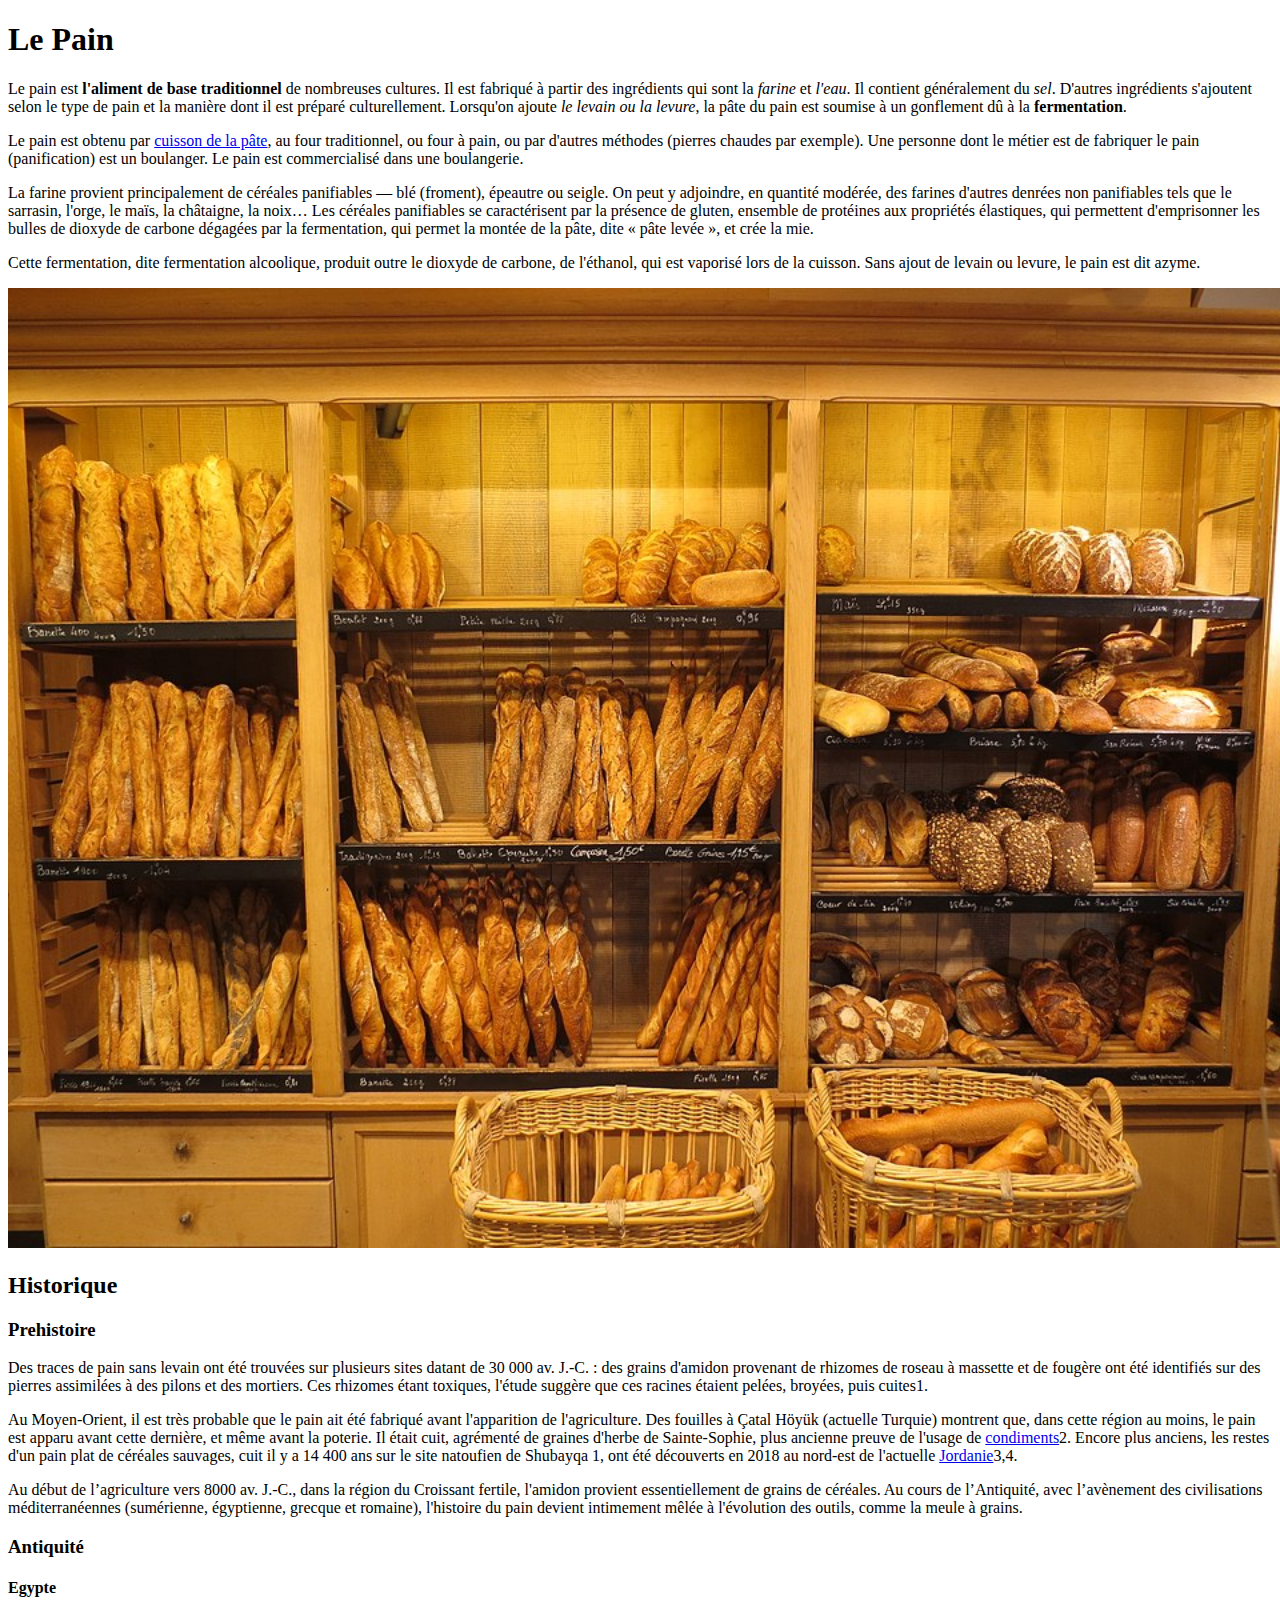
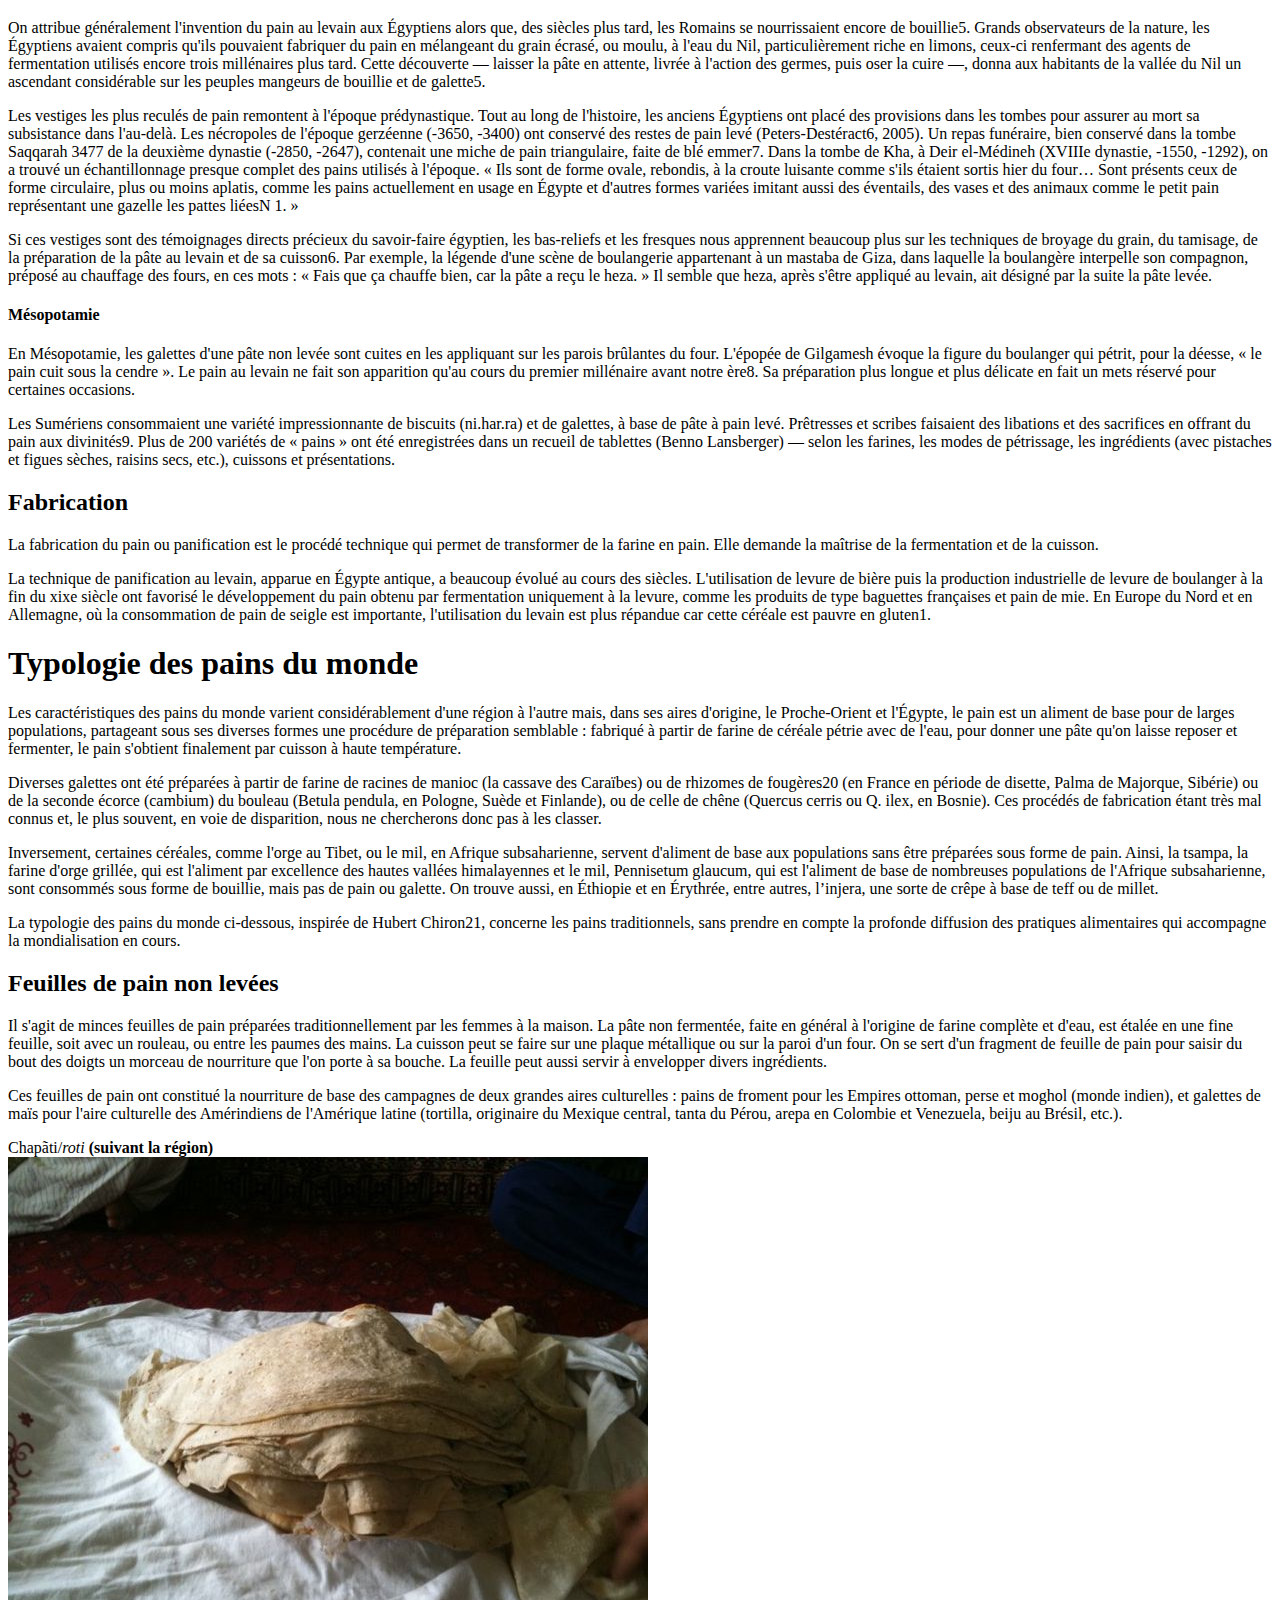
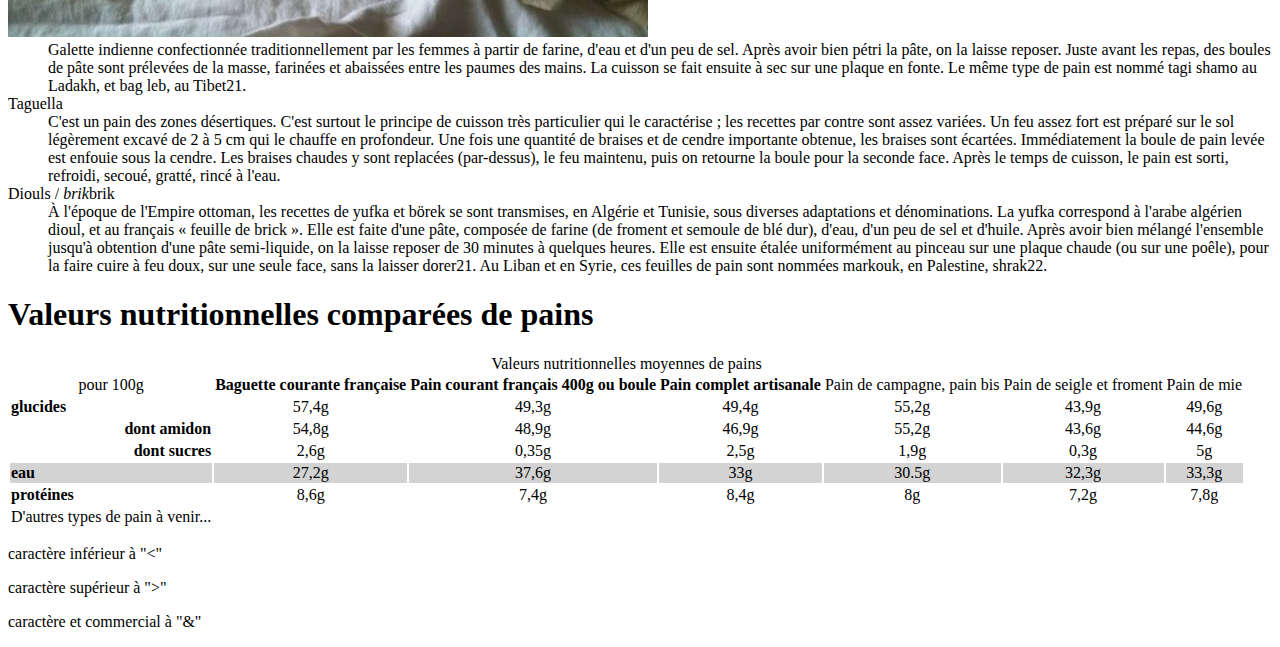
==== index.html @ 76cc3707 "Add table" ====
<!DOCTYPE html>
<html>

<head>
  <!-- meta charset is defined before title in case the title needs special characters -->
  <meta charset="utf-8">
  <title>Pain</title>
  <!-- meta to set variable width as the device-width when displayed by non-desktop device -->
  <meta name="viewport" content="width=device-width, initial-scale=1">
  <!-- link to declare the canonical link, the source page if the current page a secondary page generated for different query parameters -->
  <link rel="canonical" href="https://xuffasch.github.io">
</head>

<body>
  <h1>Le Pain</h1>
  <p>
    <!-- Use strong instead of b(old) and em(phasis) instead i(talic) to give sementics to text -->
    <!-- use of class in tags extends the meaning of the highlighted element-->
    Le pain est <b>l'aliment de base traditionnel</b> de nombreuses cultures. Il est fabriqué à partir des ingrédients
    qui sont la <em class="ingredient">farine</em> et <em class="ingredient">l'eau</em>. Il contient généralement du <em
      class="ingredient">sel</em>. D'autres ingrédients s'ajoutent selon le type de pain et la manière dont il est
    préparé culturellement. Lorsqu'on ajoute <em class="ingredient">le levain ou la levure</em>, la pâte du pain est
    soumise à un gonflement dû à la <strong class="technique">fermentation</strong>.
  </p>
  <p>
    <!-- Link inside of the page by a fragment identifier 
    There should be a tag in this page having a attribute id equal to the fragment identifier "fabrication" in the current case.
    -->
    Le pain est obtenu par <a href="index.html#fabrication">cuisson de la pâte</a>, au four traditionnel, ou four à
    pain, ou par d'autres méthodes (pierres chaudes par exemple). Une personne dont le métier est de fabriquer le pain
    (panification) est un boulanger. Le pain est commercialisé dans une boulangerie.
  </p>
  <p>
    La farine provient principalement de céréales panifiables — blé (froment), épeautre ou seigle. On peut y adjoindre,
    en quantité modérée, des farines d'autres denrées non panifiables tels que le sarrasin, l'orge, le maïs, la
    châtaigne, la noix… Les céréales panifiables se caractérisent par la présence de gluten, ensemble de protéines aux
    propriétés élastiques, qui permettent d'emprisonner les bulles de dioxyde de carbone dégagées par la fermentation,
    qui permet la montée de la pâte, dite « pâte levée », et crée la mie.
  </p>
  <p>
    Cette fermentation, dite fermentation alcoolique, produit outre le dioxyde de carbone, de l'éthanol, qui est
    vaporisé lors de la cuisson. Sans ajout de levain ou levure, le pain est dit azyme.
  </p>

  <!-- 
    img tag declaring a set of images with different definition 
    but the browser mostly download the highest definition available
  -->
  <!-- 
    size attribute change the display size according to media size
  -->
  <img src="images/pain-sm.jpg" 
        srcset="images/pain-md.jpg 960w,
                images/pain-sm.jpg 640w"        
        size="(min-size:700px) 800px, 50%"
        alt="pain">

  <h2>Historique</h2>
  <h3>Prehistoire</h3>
  <p>
    Des traces de pain sans levain ont été trouvées sur plusieurs sites datant de 30 000 av. J.-C. : des grains d'amidon
    provenant de rhizomes de roseau à massette et de fougère ont été identifiés sur des pierres assimilées à des pilons
    et des mortiers. Ces rhizomes étant toxiques, l'étude suggère que ces racines étaient pelées, broyées, puis cuites1.</p>
  <!-- For external links 
    the transfer protocol can be omitted using just "//". In this case, the transfer will be done by the default protocol of the remote server
  -->
  <p>
    Au Moyen-Orient, il est très probable que le pain ait été fabriqué avant l'apparition de l'agriculture. Des fouilles
    à Çatal Höyük (actuelle Turquie) montrent que, dans cette région au moins, le pain est apparu avant cette dernière,
    et même avant la poterie. Il était cuit, agrémenté de graines d'herbe de Sainte-Sophie, plus ancienne preuve de
    l'usage de <a href="https://fr.wikipedia.org/wiki/Condiment">condiments</a>2. Encore plus anciens, les restes d'un pain plat de céréales sauvages, cuit il y a 14 400 ans
    sur le site natoufien de Shubayqa 1, ont été découverts en 2018 au nord-est de l'actuelle <a href="//fr.wikipedia.org/wiki/Jordanie">Jordanie</a>3,4.</p>
  <p>
    Au début de l’agriculture vers 8000 av. J.-C., dans la région du Croissant fertile, l'amidon provient
    essentiellement de grains de céréales. Au cours de l’Antiquité, avec l’avènement des civilisations méditerranéennes
    (sumérienne, égyptienne, grecque et romaine), l'histoire du pain devient intimement mêlée à l'évolution des outils,
    comme la meule à grains.</p>

  <h3>Antiquité</h3>
    <h4>Egypte</h4>
      <p>
        On attribue généralement l'invention du pain au levain aux Égyptiens alors que, des siècles plus tard, les Romains
        se nourrissaient encore de bouillie5. Grands observateurs de la nature, les Égyptiens avaient compris qu'ils
        pouvaient fabriquer du pain en mélangeant du grain écrasé, ou moulu, à l'eau du Nil, particulièrement riche en
        limons, ceux-ci renfermant des agents de fermentation utilisés encore trois millénaires plus tard. Cette découverte
        — laisser la pâte en attente, livrée à l'action des germes, puis oser la cuire —, donna aux habitants de la vallée
        du Nil un ascendant considérable sur les peuples mangeurs de bouillie et de galette5.</p>

      <p>
        Les vestiges les plus reculés de pain remontent à l'époque prédynastique. Tout au long de l'histoire, les anciens
        Égyptiens ont placé des provisions dans les tombes pour assurer au mort sa subsistance dans l'au-delà. Les
        nécropoles de l'époque gerzéenne (-3650, -3400) ont conservé des restes de pain levé (Peters-Destéract6, 2005). Un
        repas funéraire, bien conservé dans la tombe Saqqarah 3477 de la deuxième dynastie (-2850, -2647), contenait une
        miche de pain triangulaire, faite de blé emmer7. Dans la tombe de Kha, à Deir el-Médineh (XVIIIe dynastie, -1550,
        -1292), on a trouvé un échantillonnage presque complet des pains utilisés à l'époque. « Ils sont de forme ovale,
        rebondis, à la croute luisante comme s'ils étaient sortis hier du four… Sont présents ceux de forme circulaire, plus
        ou moins aplatis, comme les pains actuellement en usage en Égypte et d'autres formes variées imitant aussi des
        éventails, des vases et des animaux comme le petit pain représentant une gazelle les pattes liéesN 1. »</p>

      <p>
        Si ces vestiges sont des témoignages directs précieux du savoir-faire égyptien, les bas-reliefs et les fresques
        nous apprennent beaucoup plus sur les techniques de broyage du grain, du tamisage, de la préparation de la pâte au
        levain et de sa cuisson6. Par exemple, la légende d'une scène de boulangerie appartenant à un mastaba de Giza, dans
        laquelle la boulangère interpelle son compagnon, préposé au chauffage des fours, en ces mots : « Fais que ça chauffe
        bien, car la pâte a reçu le heza. » Il semble que heza, après s'être appliqué au levain, ait désigné par la suite la
        pâte levée.</p>

    <h4>Mésopotamie</h4>
      <p>    
        En Mésopotamie, les galettes d'une pâte non levée sont cuites en les appliquant sur les parois brûlantes du four. L'épopée de Gilgamesh évoque la figure du boulanger qui pétrit, pour la déesse, « le pain cuit sous la cendre ». Le pain au levain ne fait son apparition qu'au cours du premier millénaire avant notre ère8. Sa préparation plus longue et plus délicate en fait un mets réservé pour certaines occasions.</p>
      <p>
        Les Sumériens consommaient une variété impressionnante de biscuits (ni.har.ra) et de galettes, à base de pâte à pain levé. Prêtresses et scribes faisaient des libations et des sacrifices en offrant du pain aux divinités9. Plus de 200 variétés de « pains » ont été enregistrées dans un recueil de tablettes (Benno Lansberger) — selon les farines, les modes de pétrissage, les ingrédients (avec pistaches et figues sèches, raisins secs, etc.), cuissons et présentations.</p>

  <h2 id="fabrication">Fabrication</h2>
  <p>
    La fabrication du pain ou panification est le procédé technique qui permet de transformer de la farine en pain. Elle
    demande la maîtrise de la fermentation et de la cuisson.
  </p>
  <p>
    La technique de panification au levain, apparue en Égypte antique, a beaucoup évolué au cours des siècles.
    L'utilisation de levure de bière puis la production industrielle de levure de boulanger à la fin du xixe siècle ont
    favorisé le développement du pain obtenu par fermentation uniquement à la levure, comme les produits de type
    baguettes françaises et pain de mie. En Europe du Nord et en Allemagne, où la consommation de pain de seigle est
    importante, l'utilisation du levain est plus répandue car cette céréale est pauvre en gluten1.
  </p>

  <h1>Typologie des pains du monde</h1>
    <p>
      Les caractéristiques des pains du monde varient considérablement d'une région à l'autre mais, dans ses aires d'origine, le Proche-Orient et l'Égypte, le pain est un aliment de base pour de larges populations, partageant sous ses diverses formes une procédure de préparation semblable : fabriqué à partir de farine de céréale pétrie avec de l'eau, pour donner une pâte qu'on laisse reposer et fermenter, le pain s'obtient finalement par cuisson à haute température.</p>

    <p>
      Diverses galettes ont été préparées à partir de farine de racines de manioc (la cassave des Caraïbes) ou de rhizomes de fougères20 (en France en période de disette, Palma de Majorque, Sibérie) ou de la seconde écorce (cambium) du bouleau (Betula pendula, en Pologne, Suède et Finlande), ou de celle de chêne (Quercus cerris ou Q. ilex, en Bosnie). Ces procédés de fabrication étant très mal connus et, le plus souvent, en voie de disparition, nous ne chercherons donc pas à les classer.</p>

    <p>
      Inversement, certaines céréales, comme l'orge au Tibet, ou le mil, en Afrique subsaharienne, servent d'aliment de base aux populations sans être préparées sous forme de pain. Ainsi, la tsampa, la farine d'orge grillée, qui est l'aliment par excellence des hautes vallées himalayennes et le mil, Pennisetum glaucum, qui est l'aliment de base de nombreuses populations de l'Afrique subsaharienne, sont consommés sous forme de bouillie, mais pas de pain ou galette. On trouve aussi, en Éthiopie et en Érythrée, entre autres, l’injera, une sorte de crêpe à base de teff ou de millet.</p>

    <p>
      La typologie des pains du monde ci-dessous, inspirée de Hubert Chiron21, concerne les pains traditionnels, sans prendre en compte la profonde diffusion des pratiques alimentaires qui accompagne la mondialisation en cours.</p>

      <h2>Feuilles de pain non levées</h2>
      <p>
        Il s'agit de minces feuilles de pain préparées traditionnellement par les femmes à la maison. La pâte non fermentée, faite en général à l'origine de farine complète et d'eau, est étalée en une fine feuille, soit avec un rouleau, ou entre les paumes des mains. La cuisson peut se faire sur une plaque métallique ou sur la paroi d'un four. On se sert d'un fragment de feuille de pain pour saisir du bout des doigts un morceau de nourriture que l'on porte à sa bouche. La feuille peut aussi servir à envelopper divers ingrédients.</p>

      <p>
        Ces feuilles de pain ont constitué la nourriture de base des campagnes de deux grandes aires culturelles : pains de froment pour les Empires ottoman, perse et moghol (monde indien), et galettes de maïs pour l'aire culturelle des Amérindiens de l'Amérique latine (tortilla, originaire du Mexique central, tanta du Pérou, arepa en Colombie et Venezuela, beiju au Brésil, etc.).</p>
      
      <!-- Use of a description list <dl> -->
      <dl>
        <dt>Chapãti/<i>roti</i> <b>(suivant la région)</b></dt>
          <img src="images/roti-640.jpg" 
                alt="pain Chapati ou roti">
          <dd>
            Galette indienne confectionnée traditionnellement par les femmes à partir de farine, d'eau et d'un peu de sel. Après avoir bien pétri la pâte, on la laisse reposer. Juste avant les repas, des boules de pâte sont prélevées de la masse, farinées et abaissées entre les paumes des mains. La cuisson se fait ensuite à sec sur une plaque en fonte. Le même type de pain est nommé tagi shamo au Ladakh, et bag leb, au Tibet21.</dd>
        <dt>Taguella</dt>
          <dd>
            C'est un pain des zones désertiques. C'est surtout le principe de cuisson très particulier qui le caractérise ; les recettes par contre sont assez variées. Un feu assez fort est préparé sur le sol légèrement excavé de 2 à 5 cm qui le chauffe en profondeur. Une fois une quantité de braises et de cendre importante obtenue, les braises sont écartées. Immédiatement la boule de pain levée est enfouie sous la cendre. Les braises chaudes y sont replacées (par-dessus), le feu maintenu, puis on retourne la boule pour la seconde face. Après le temps de cuisson, le pain est sorti, refroidi, secoué, gratté, rincé à l'eau.</dd>
        <dt>Diouls / <i>brik</i>brik</dt>
            <dd>
              À l'époque de l'Empire ottoman, les recettes de yufka et börek se sont transmises, en Algérie et Tunisie, sous diverses adaptations et dénominations. La yufka correspond à l'arabe algérien dioul, et au français « feuille de brick ». Elle est faite d'une pâte, composée de farine (de froment et semoule de blé dur), d'eau, d'un peu de sel et d'huile. Après avoir bien mélangé l'ensemble jusqu'à obtention d'une pâte semi-liquide, on la laisse reposer de 30 minutes à quelques heures. Elle est ensuite étalée uniformément au pinceau sur une plaque chaude (ou sur une poêle), pour la faire cuire à feu doux, sur une seule face, sans la laisser dorer21. Au Liban et en Syrie, ces feuilles de pain sont nommées markouk, en Palestine, shrak22.</dd>
      </dl>
  <!-- Add a table -->
  <h1>Valeurs nutritionnelles comparées de pains</h1>
  <table style="text-align: center">
    <!-- Caption text will appear above the table -->
    <caption>Valeurs nutritionnelles moyennes de pains</caption>
    <thead>
      <tr>
        <td style="text-align: center">pour 100g</td>
        <!-- 
          th scope=column emphasizes the column label role of the element -->
        <th scope="column">Baguette courante française</th>
        <th scope="column">Pain courant français 400g ou boule</th>
        <th scope="column">Pain complet artisanale</th>
        <td>Pain de campagne, pain bis</td>
        <td>Pain de seigle et froment</td>
        <td>Pain de mie</td>
      </tr>
    </thead>
    <!-- table footer needs to be declared right after the table header -->
    <tfoot>
      <tr>
        <td>D'autres types de pain à venir...</td>
      </tr>
    </tfoot>
    <tbody>
      <tr>
        <!-- th scope=row emphasizes the row label role of the element -->
        <th scope="row" style="text-align: left">glucides</th>
        <td>57,4g</td>
        <td>49,3g</td>
        <td>49,4g</td>
        <td>55,2g</td>
        <td>43,9g</td>
        <td>49,6g</td>
      </tr>
      <tr>
        <th scope="row" style="text-align: right">dont amidon</th>
        <td>54,8g</td>
        <td>48,9g</td>
        <td>46,9g</td>
        <td>55,2g</td>
        <td>43,6g</td>
        <td>44,6g</td>
      </tr>
      <tr>
        <th scope="row" style="text-align: right">dont sucres</th>
        <td>2,6g</td>
        <td>0,35g</td>
        <td>2,5g</td>
        <td>1,9g</td>
        <td>0,3g</td>
        <td>5g</td>
      </tr>
      <tr style="background-color: lightgray;">
        <th scope="row" style="text-align: left">eau</th>
        <td>27,2g</td>
        <td>37,6g</td>
        <td>33g</td>
        <td>30.5g</td>
        <td>32,3g</td>
        <td>33,3g</td>
      </tr>
      <tr>
        <th scope="row" style="text-align: left">protéines</th>
        <td>8,6g</td>
        <td>7,4g</td>
        <td>8,4g</td>
        <td>8g</td>
        <td>7,2g</td>
        <td>7,8g</td>
      </tr>
    </tbody>
  </table>

  <!-- Special characters that need to be replaced to be used in the content-->
  <p>
    caractère inférieur à "&lt;"
  </p>
  <p>
    caractère supérieur à "&gt;"
  </p>
  <p>
    caractère et commercial à "&amp;"
  </p>
</body>

</html>
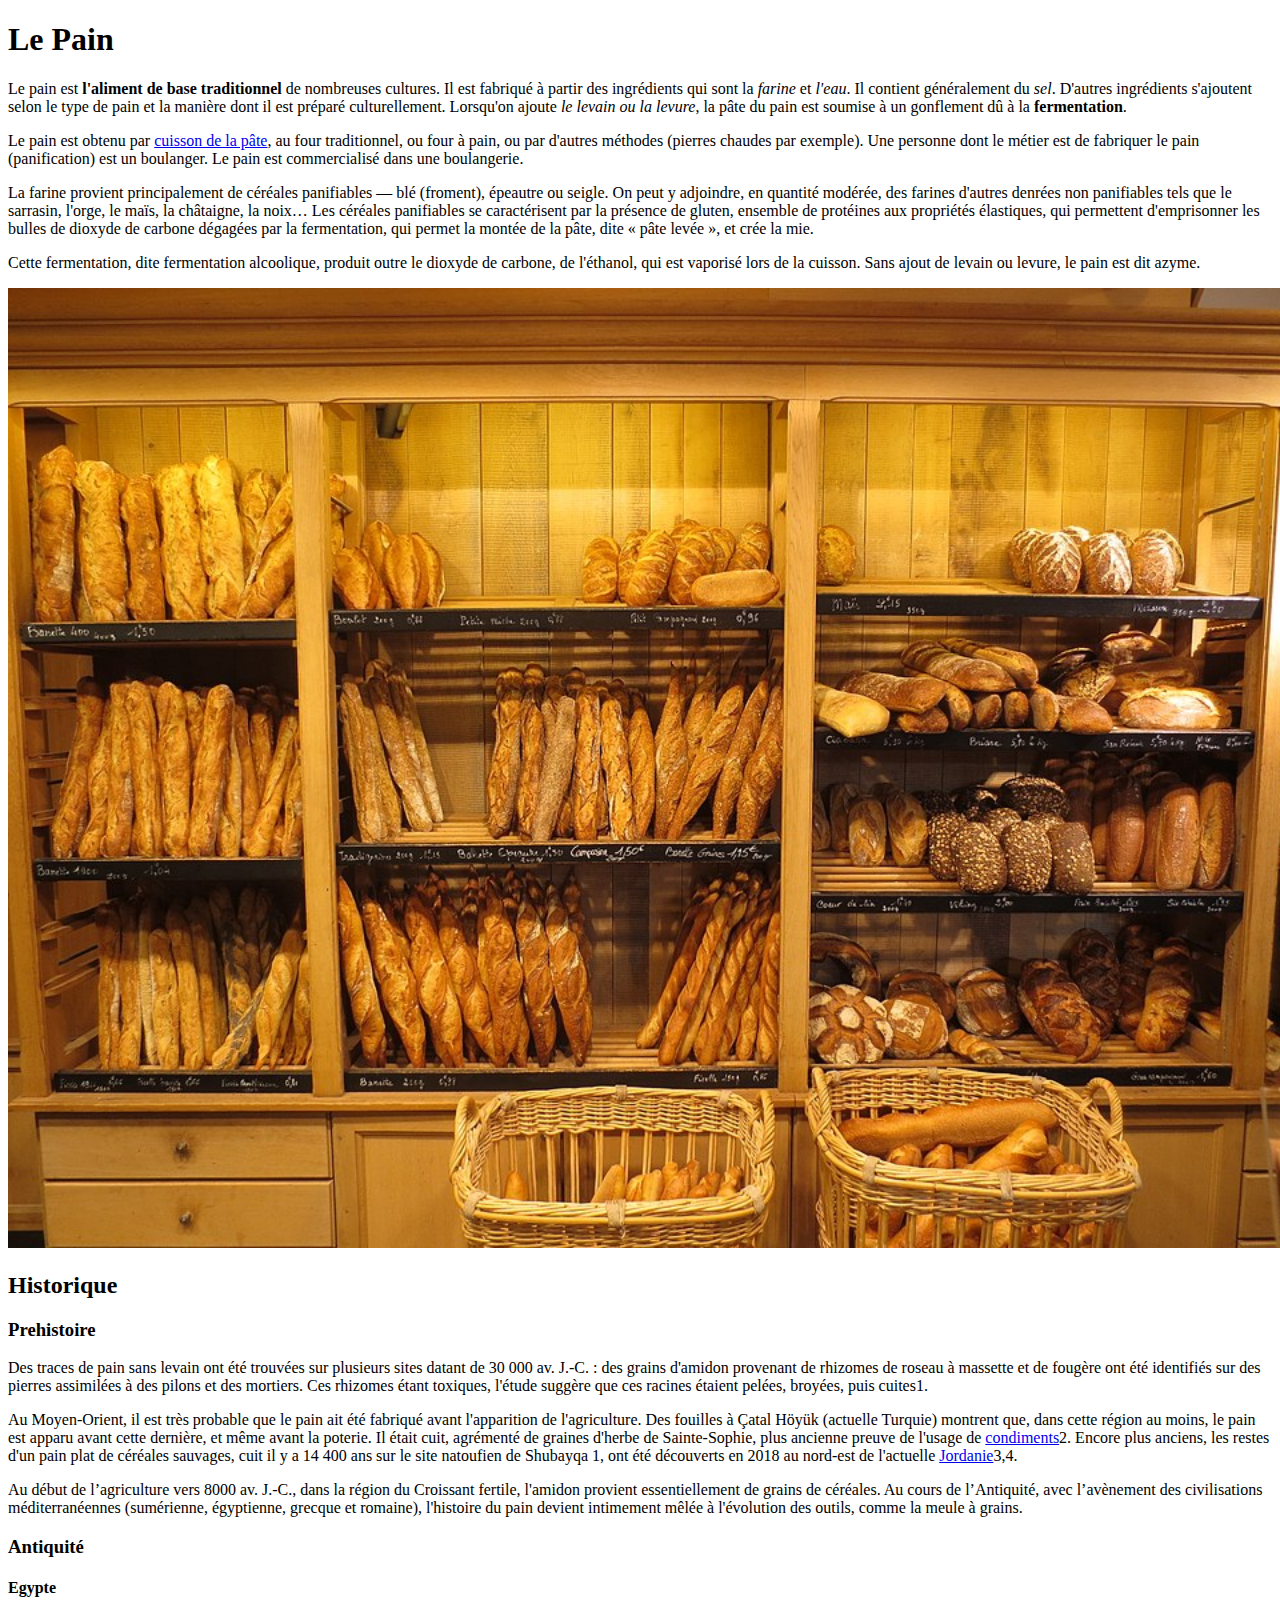
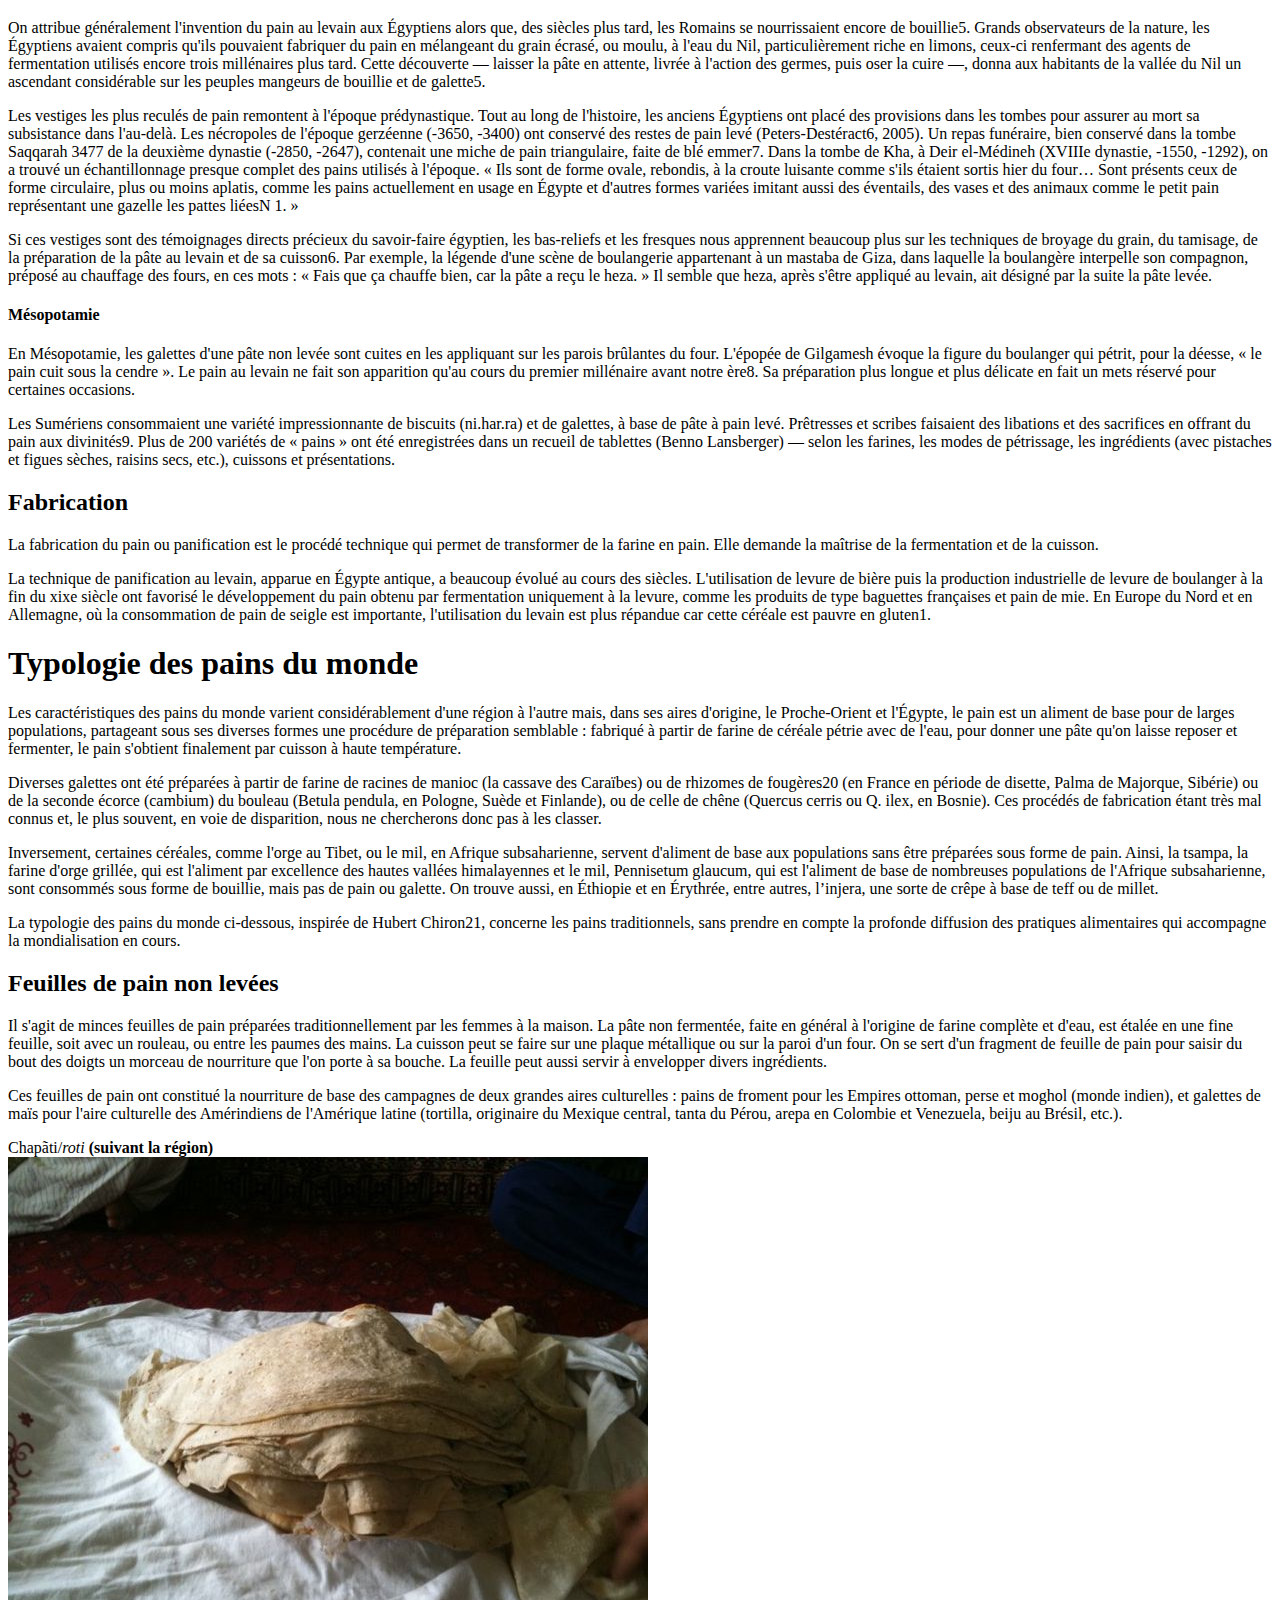
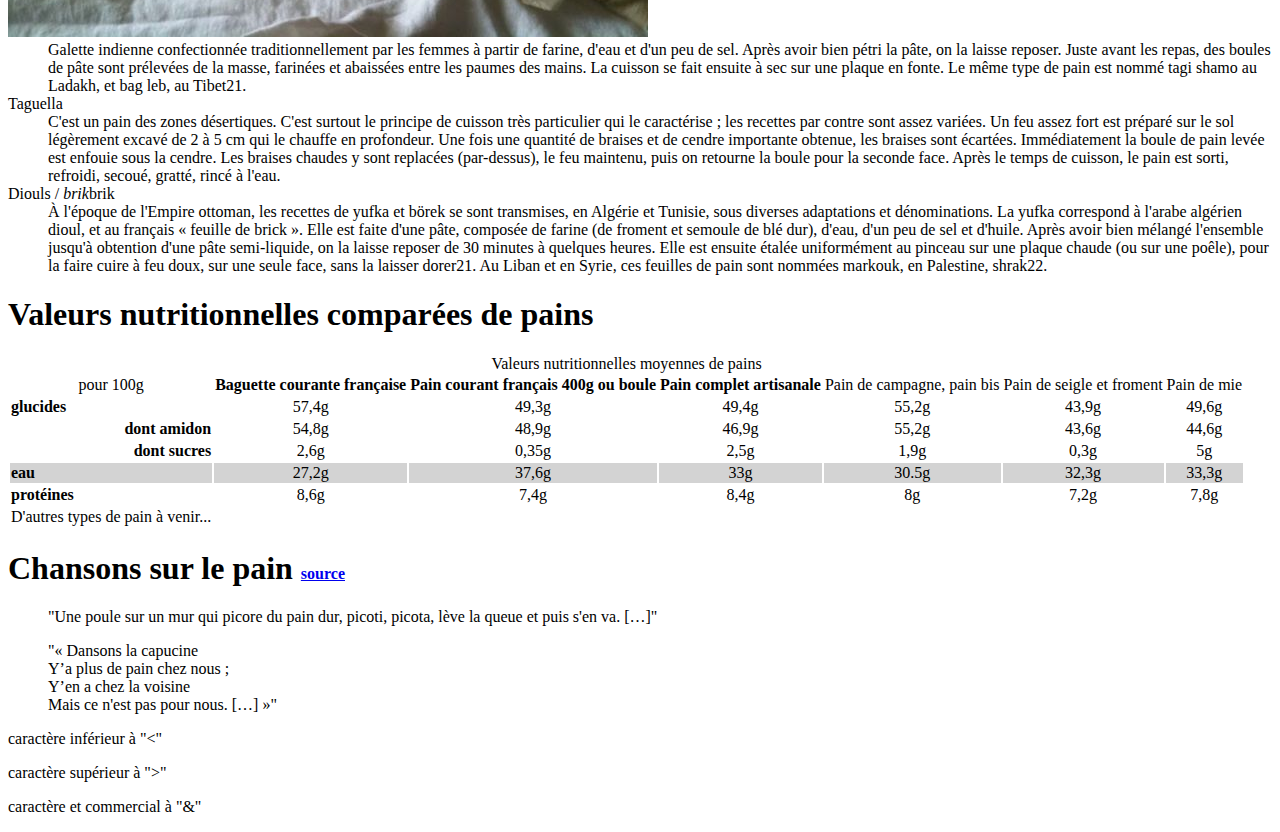
==== commit 7a177246: "Add blockquote and remote link" ====
--- a/index.html
+++ b/index.html
@@ -231,6 +231,26 @@
       </tr>
     </tbody>
   </table>
+<!-- Add a blockquote -->
+<!-- 
+  Add an anchor to a remote page a a specific id 
+  it works on Chrome but not on Safari
+-->
+<h1>Chansons sur le pain <span style="font-size: 0.5em"><a href="https://fr.wikipedia.org/wiki/Pain#Chansons_sur_le_pain" target="_blank">source</a></h1>
+
+  <blockquote cite="https://fr.wikipedia.org/wiki/Pain#Antiquité">
+    <p>
+      "Une poule sur un mur qui picore du pain dur, picoti, picota, lève la queue et puis s'en va. […]" </span></p>
+    <p>
+      "« Dansons la capucine
+      <br>
+      Y’a plus de pain chez nous ;
+      <br>
+      Y’en a chez la voisine
+      <br>
+      Mais ce n'est pas pour nous. […] »"
+    </p>
+  </blockquote>
 
   <!-- Special characters that need to be replaced to be used in the content-->
   <p>
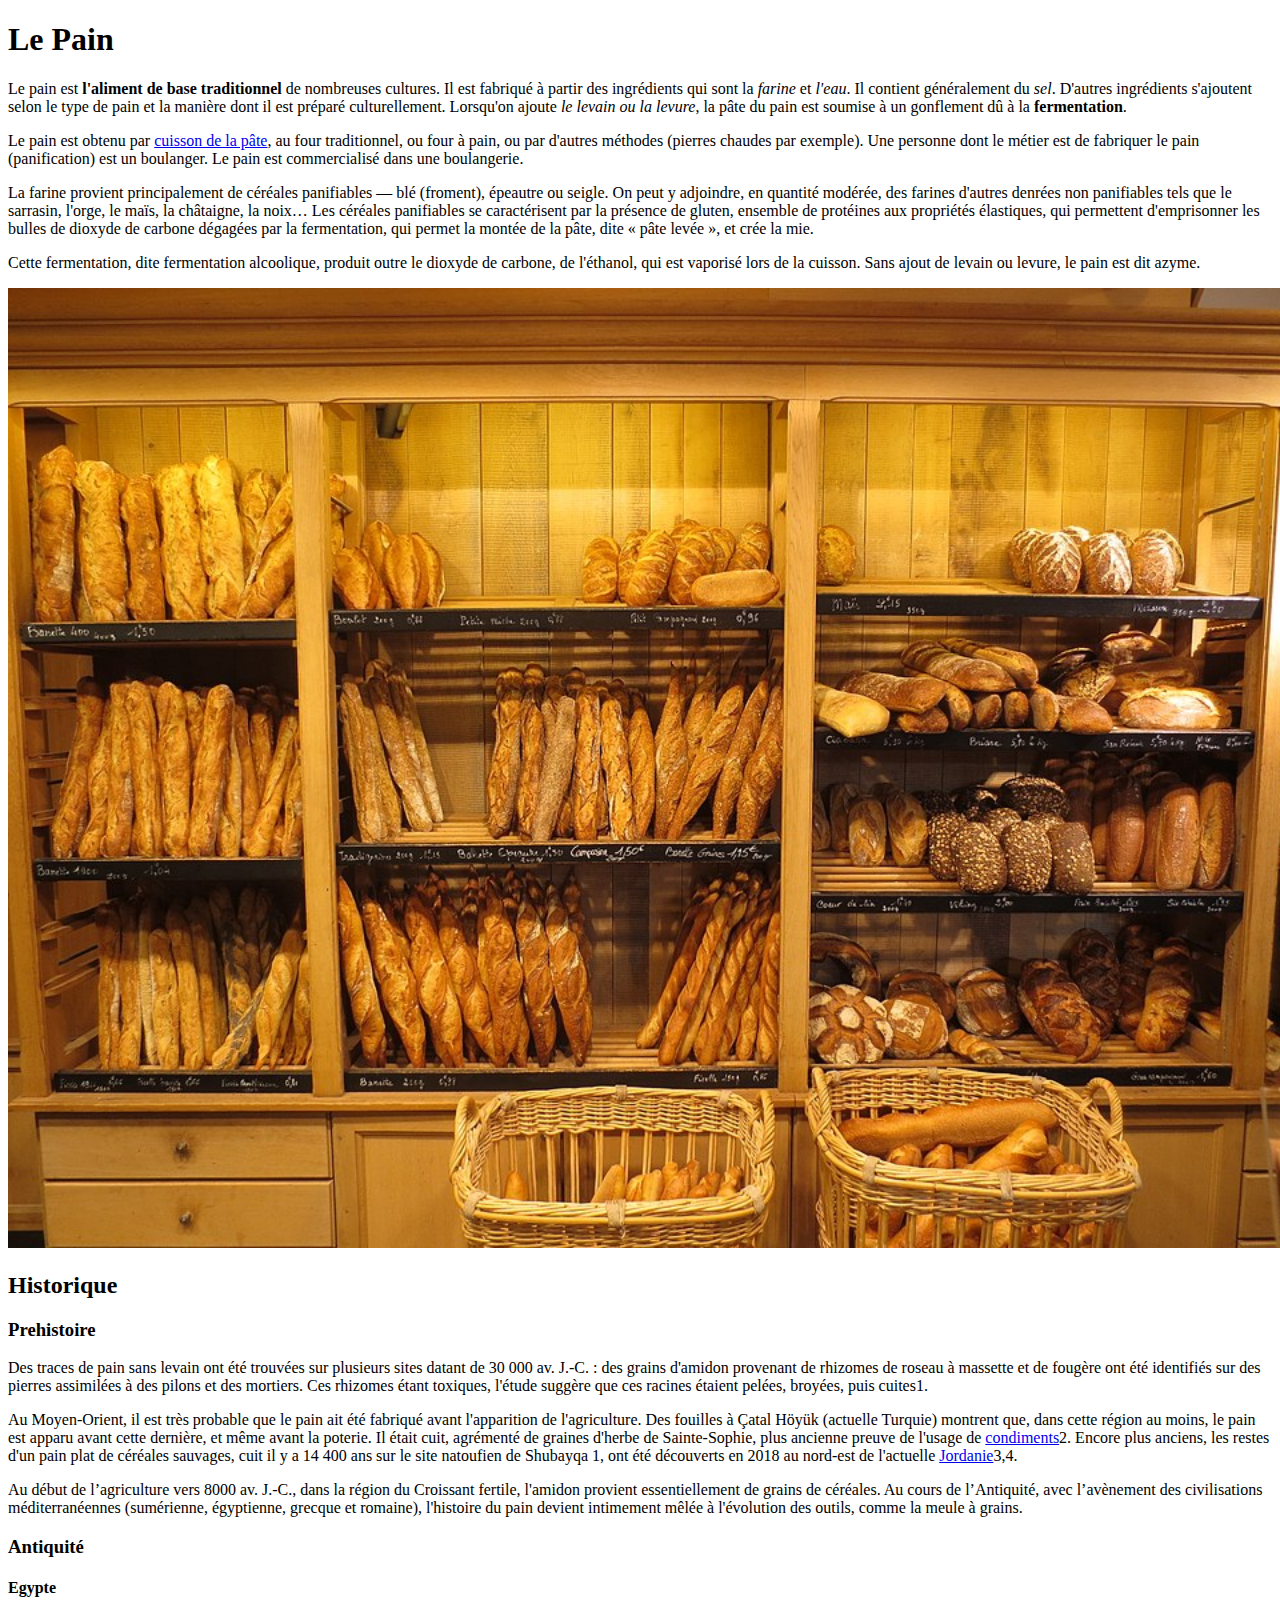
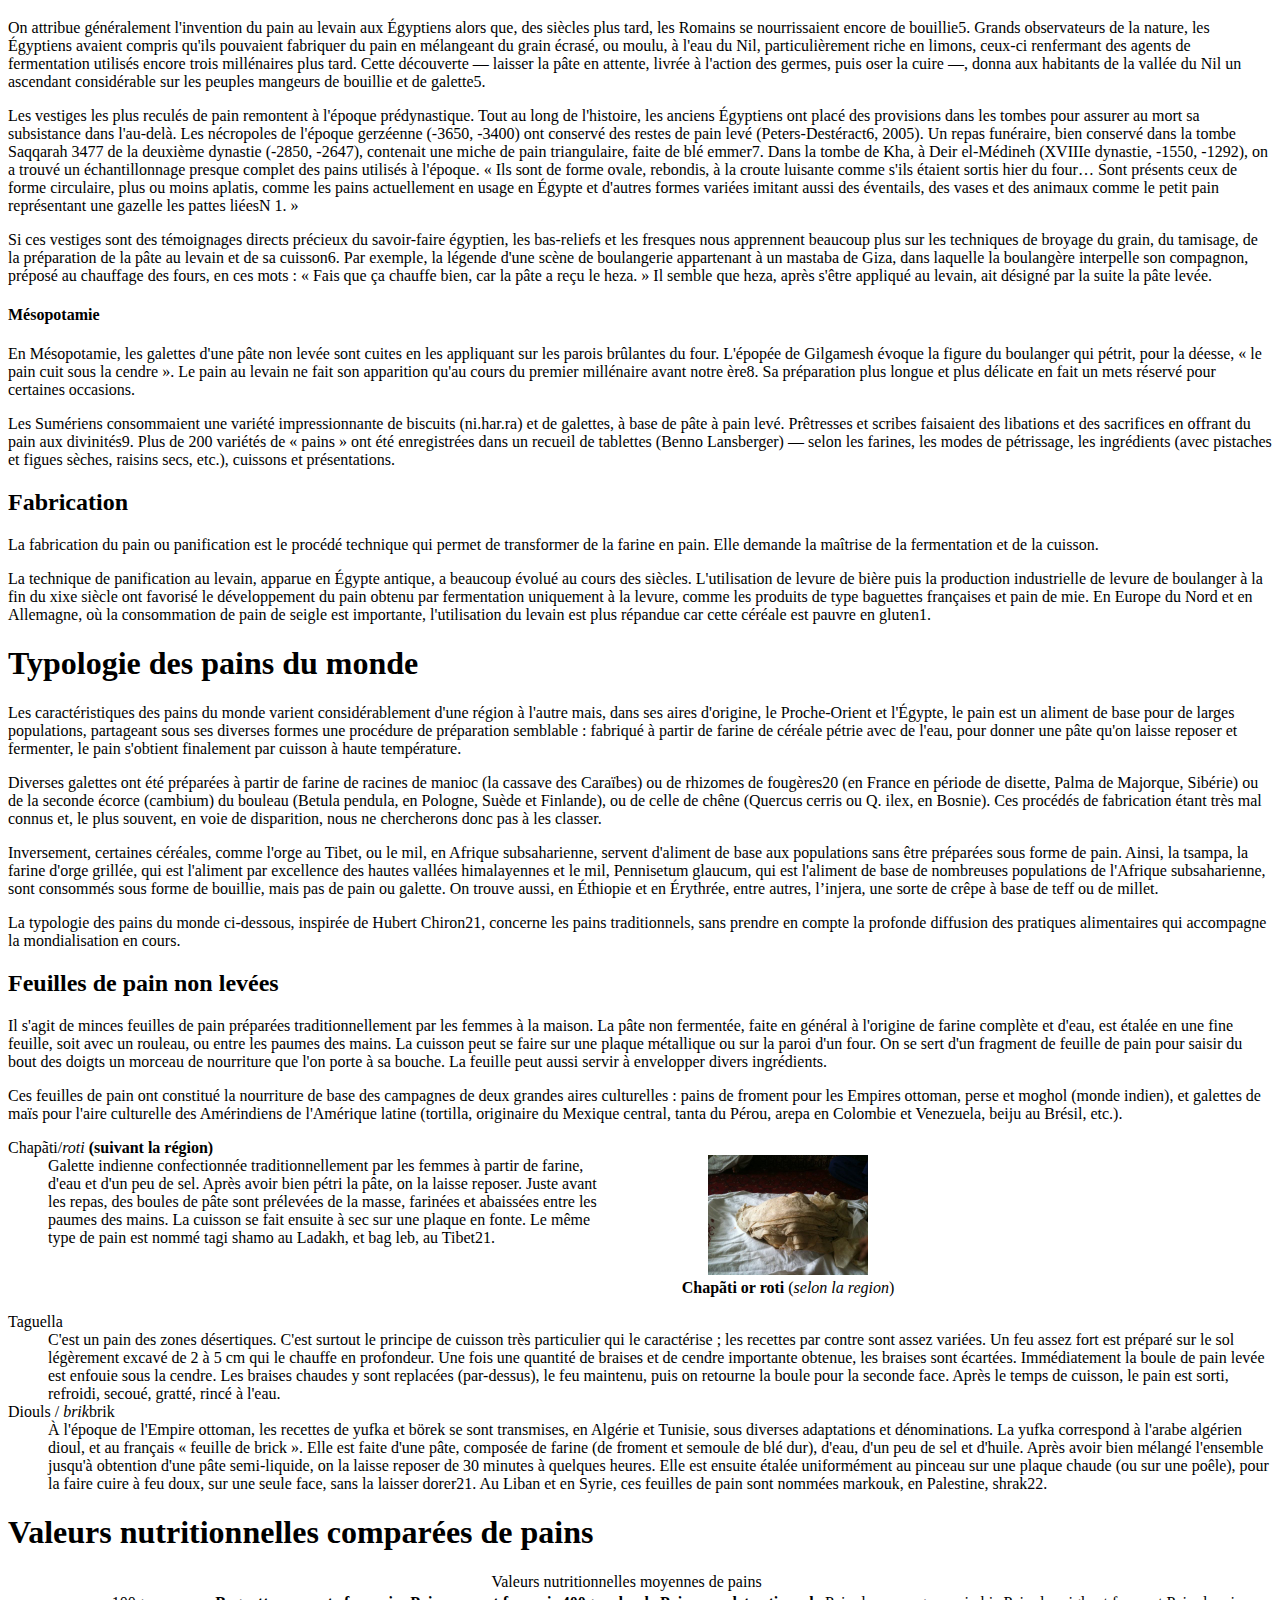
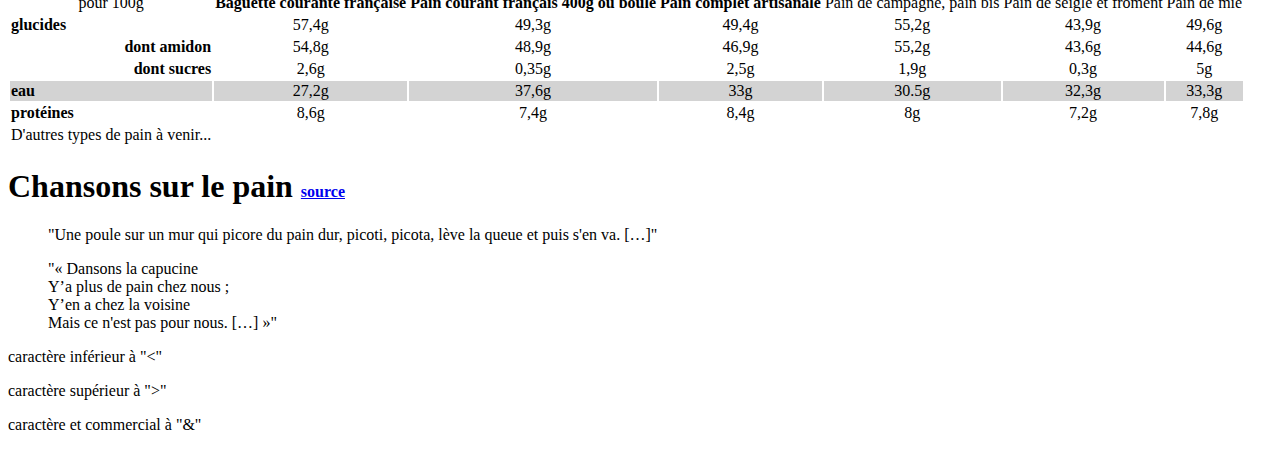
==== commit df0d24e7: "Add figure and caption" ====
--- a/index.html
+++ b/index.html
@@ -49,18 +49,16 @@
   <!-- 
     size attribute change the display size according to media size
   -->
-  <img src="images/pain-sm.jpg" 
-        srcset="images/pain-md.jpg 960w,
-                images/pain-sm.jpg 640w"        
-        size="(min-size:700px) 800px, 50%"
-        alt="pain">
+  <img src="images/pain-sm.jpg" srcset="images/pain-md.jpg 960w,
+                images/pain-sm.jpg 640w" size="(min-size:700px) 800px, 50%" alt="pain">
 
   <h2>Historique</h2>
   <h3>Prehistoire</h3>
   <p>
     Des traces de pain sans levain ont été trouvées sur plusieurs sites datant de 30 000 av. J.-C. : des grains d'amidon
     provenant de rhizomes de roseau à massette et de fougère ont été identifiés sur des pierres assimilées à des pilons
-    et des mortiers. Ces rhizomes étant toxiques, l'étude suggère que ces racines étaient pelées, broyées, puis cuites1.</p>
+    et des mortiers. Ces rhizomes étant toxiques, l'étude suggère que ces racines étaient pelées, broyées, puis cuites1.
+  </p>
   <!-- For external links 
     the transfer protocol can be omitted using just "//". In this case, the transfer will be done by the default protocol of the remote server
   -->
@@ -68,8 +66,10 @@
     Au Moyen-Orient, il est très probable que le pain ait été fabriqué avant l'apparition de l'agriculture. Des fouilles
     à Çatal Höyük (actuelle Turquie) montrent que, dans cette région au moins, le pain est apparu avant cette dernière,
     et même avant la poterie. Il était cuit, agrémenté de graines d'herbe de Sainte-Sophie, plus ancienne preuve de
-    l'usage de <a href="https://fr.wikipedia.org/wiki/Condiment">condiments</a>2. Encore plus anciens, les restes d'un pain plat de céréales sauvages, cuit il y a 14 400 ans
-    sur le site natoufien de Shubayqa 1, ont été découverts en 2018 au nord-est de l'actuelle <a href="//fr.wikipedia.org/wiki/Jordanie">Jordanie</a>3,4.</p>
+    l'usage de <a href="https://fr.wikipedia.org/wiki/Condiment">condiments</a>2. Encore plus anciens, les restes d'un
+    pain plat de céréales sauvages, cuit il y a 14 400 ans
+    sur le site natoufien de Shubayqa 1, ont été découverts en 2018 au nord-est de l'actuelle <a
+      href="//fr.wikipedia.org/wiki/Jordanie">Jordanie</a>3,4.</p>
   <p>
     Au début de l’agriculture vers 8000 av. J.-C., dans la région du Croissant fertile, l'amidon provient
     essentiellement de grains de céréales. Au cours de l’Antiquité, avec l’avènement des civilisations méditerranéennes
@@ -77,39 +77,46 @@
     comme la meule à grains.</p>
 
   <h3>Antiquité</h3>
-    <h4>Egypte</h4>
-      <p>
-        On attribue généralement l'invention du pain au levain aux Égyptiens alors que, des siècles plus tard, les Romains
-        se nourrissaient encore de bouillie5. Grands observateurs de la nature, les Égyptiens avaient compris qu'ils
-        pouvaient fabriquer du pain en mélangeant du grain écrasé, ou moulu, à l'eau du Nil, particulièrement riche en
-        limons, ceux-ci renfermant des agents de fermentation utilisés encore trois millénaires plus tard. Cette découverte
-        — laisser la pâte en attente, livrée à l'action des germes, puis oser la cuire —, donna aux habitants de la vallée
-        du Nil un ascendant considérable sur les peuples mangeurs de bouillie et de galette5.</p>
-
-      <p>
-        Les vestiges les plus reculés de pain remontent à l'époque prédynastique. Tout au long de l'histoire, les anciens
-        Égyptiens ont placé des provisions dans les tombes pour assurer au mort sa subsistance dans l'au-delà. Les
-        nécropoles de l'époque gerzéenne (-3650, -3400) ont conservé des restes de pain levé (Peters-Destéract6, 2005). Un
-        repas funéraire, bien conservé dans la tombe Saqqarah 3477 de la deuxième dynastie (-2850, -2647), contenait une
-        miche de pain triangulaire, faite de blé emmer7. Dans la tombe de Kha, à Deir el-Médineh (XVIIIe dynastie, -1550,
-        -1292), on a trouvé un échantillonnage presque complet des pains utilisés à l'époque. « Ils sont de forme ovale,
-        rebondis, à la croute luisante comme s'ils étaient sortis hier du four… Sont présents ceux de forme circulaire, plus
-        ou moins aplatis, comme les pains actuellement en usage en Égypte et d'autres formes variées imitant aussi des
-        éventails, des vases et des animaux comme le petit pain représentant une gazelle les pattes liéesN 1. »</p>
-
-      <p>
-        Si ces vestiges sont des témoignages directs précieux du savoir-faire égyptien, les bas-reliefs et les fresques
-        nous apprennent beaucoup plus sur les techniques de broyage du grain, du tamisage, de la préparation de la pâte au
-        levain et de sa cuisson6. Par exemple, la légende d'une scène de boulangerie appartenant à un mastaba de Giza, dans
-        laquelle la boulangère interpelle son compagnon, préposé au chauffage des fours, en ces mots : « Fais que ça chauffe
-        bien, car la pâte a reçu le heza. » Il semble que heza, après s'être appliqué au levain, ait désigné par la suite la
-        pâte levée.</p>
-
-    <h4>Mésopotamie</h4>
-      <p>    
-        En Mésopotamie, les galettes d'une pâte non levée sont cuites en les appliquant sur les parois brûlantes du four. L'épopée de Gilgamesh évoque la figure du boulanger qui pétrit, pour la déesse, « le pain cuit sous la cendre ». Le pain au levain ne fait son apparition qu'au cours du premier millénaire avant notre ère8. Sa préparation plus longue et plus délicate en fait un mets réservé pour certaines occasions.</p>
-      <p>
-        Les Sumériens consommaient une variété impressionnante de biscuits (ni.har.ra) et de galettes, à base de pâte à pain levé. Prêtresses et scribes faisaient des libations et des sacrifices en offrant du pain aux divinités9. Plus de 200 variétés de « pains » ont été enregistrées dans un recueil de tablettes (Benno Lansberger) — selon les farines, les modes de pétrissage, les ingrédients (avec pistaches et figues sèches, raisins secs, etc.), cuissons et présentations.</p>
+  <h4>Egypte</h4>
+  <p>
+    On attribue généralement l'invention du pain au levain aux Égyptiens alors que, des siècles plus tard, les Romains
+    se nourrissaient encore de bouillie5. Grands observateurs de la nature, les Égyptiens avaient compris qu'ils
+    pouvaient fabriquer du pain en mélangeant du grain écrasé, ou moulu, à l'eau du Nil, particulièrement riche en
+    limons, ceux-ci renfermant des agents de fermentation utilisés encore trois millénaires plus tard. Cette découverte
+    — laisser la pâte en attente, livrée à l'action des germes, puis oser la cuire —, donna aux habitants de la vallée
+    du Nil un ascendant considérable sur les peuples mangeurs de bouillie et de galette5.</p>
+
+  <p>
+    Les vestiges les plus reculés de pain remontent à l'époque prédynastique. Tout au long de l'histoire, les anciens
+    Égyptiens ont placé des provisions dans les tombes pour assurer au mort sa subsistance dans l'au-delà. Les
+    nécropoles de l'époque gerzéenne (-3650, -3400) ont conservé des restes de pain levé (Peters-Destéract6, 2005). Un
+    repas funéraire, bien conservé dans la tombe Saqqarah 3477 de la deuxième dynastie (-2850, -2647), contenait une
+    miche de pain triangulaire, faite de blé emmer7. Dans la tombe de Kha, à Deir el-Médineh (XVIIIe dynastie, -1550,
+    -1292), on a trouvé un échantillonnage presque complet des pains utilisés à l'époque. « Ils sont de forme ovale,
+    rebondis, à la croute luisante comme s'ils étaient sortis hier du four… Sont présents ceux de forme circulaire, plus
+    ou moins aplatis, comme les pains actuellement en usage en Égypte et d'autres formes variées imitant aussi des
+    éventails, des vases et des animaux comme le petit pain représentant une gazelle les pattes liéesN 1. »</p>
+
+  <p>
+    Si ces vestiges sont des témoignages directs précieux du savoir-faire égyptien, les bas-reliefs et les fresques
+    nous apprennent beaucoup plus sur les techniques de broyage du grain, du tamisage, de la préparation de la pâte au
+    levain et de sa cuisson6. Par exemple, la légende d'une scène de boulangerie appartenant à un mastaba de Giza, dans
+    laquelle la boulangère interpelle son compagnon, préposé au chauffage des fours, en ces mots : « Fais que ça chauffe
+    bien, car la pâte a reçu le heza. » Il semble que heza, après s'être appliqué au levain, ait désigné par la suite la
+    pâte levée.</p>
+
+  <h4>Mésopotamie</h4>
+  <p>
+    En Mésopotamie, les galettes d'une pâte non levée sont cuites en les appliquant sur les parois brûlantes du four.
+    L'épopée de Gilgamesh évoque la figure du boulanger qui pétrit, pour la déesse, « le pain cuit sous la cendre ». Le
+    pain au levain ne fait son apparition qu'au cours du premier millénaire avant notre ère8. Sa préparation plus longue
+    et plus délicate en fait un mets réservé pour certaines occasions.</p>
+  <p>
+    Les Sumériens consommaient une variété impressionnante de biscuits (ni.har.ra) et de galettes, à base de pâte à pain
+    levé. Prêtresses et scribes faisaient des libations et des sacrifices en offrant du pain aux divinités9. Plus de 200
+    variétés de « pains » ont été enregistrées dans un recueil de tablettes (Benno Lansberger) — selon les farines, les
+    modes de pétrissage, les ingrédients (avec pistaches et figues sèches, raisins secs, etc.), cuissons et
+    présentations.</p>
 
   <h2 id="fabrication">Fabrication</h2>
   <p>
@@ -125,39 +132,87 @@
   </p>
 
   <h1>Typologie des pains du monde</h1>
-    <p>
-      Les caractéristiques des pains du monde varient considérablement d'une région à l'autre mais, dans ses aires d'origine, le Proche-Orient et l'Égypte, le pain est un aliment de base pour de larges populations, partageant sous ses diverses formes une procédure de préparation semblable : fabriqué à partir de farine de céréale pétrie avec de l'eau, pour donner une pâte qu'on laisse reposer et fermenter, le pain s'obtient finalement par cuisson à haute température.</p>
-
-    <p>
-      Diverses galettes ont été préparées à partir de farine de racines de manioc (la cassave des Caraïbes) ou de rhizomes de fougères20 (en France en période de disette, Palma de Majorque, Sibérie) ou de la seconde écorce (cambium) du bouleau (Betula pendula, en Pologne, Suède et Finlande), ou de celle de chêne (Quercus cerris ou Q. ilex, en Bosnie). Ces procédés de fabrication étant très mal connus et, le plus souvent, en voie de disparition, nous ne chercherons donc pas à les classer.</p>
-
-    <p>
-      Inversement, certaines céréales, comme l'orge au Tibet, ou le mil, en Afrique subsaharienne, servent d'aliment de base aux populations sans être préparées sous forme de pain. Ainsi, la tsampa, la farine d'orge grillée, qui est l'aliment par excellence des hautes vallées himalayennes et le mil, Pennisetum glaucum, qui est l'aliment de base de nombreuses populations de l'Afrique subsaharienne, sont consommés sous forme de bouillie, mais pas de pain ou galette. On trouve aussi, en Éthiopie et en Érythrée, entre autres, l’injera, une sorte de crêpe à base de teff ou de millet.</p>
-
-    <p>
-      La typologie des pains du monde ci-dessous, inspirée de Hubert Chiron21, concerne les pains traditionnels, sans prendre en compte la profonde diffusion des pratiques alimentaires qui accompagne la mondialisation en cours.</p>
-
-      <h2>Feuilles de pain non levées</h2>
-      <p>
-        Il s'agit de minces feuilles de pain préparées traditionnellement par les femmes à la maison. La pâte non fermentée, faite en général à l'origine de farine complète et d'eau, est étalée en une fine feuille, soit avec un rouleau, ou entre les paumes des mains. La cuisson peut se faire sur une plaque métallique ou sur la paroi d'un four. On se sert d'un fragment de feuille de pain pour saisir du bout des doigts un morceau de nourriture que l'on porte à sa bouche. La feuille peut aussi servir à envelopper divers ingrédients.</p>
-
-      <p>
-        Ces feuilles de pain ont constitué la nourriture de base des campagnes de deux grandes aires culturelles : pains de froment pour les Empires ottoman, perse et moghol (monde indien), et galettes de maïs pour l'aire culturelle des Amérindiens de l'Amérique latine (tortilla, originaire du Mexique central, tanta du Pérou, arepa en Colombie et Venezuela, beiju au Brésil, etc.).</p>
-      
-      <!-- Use of a description list <dl> -->
-      <dl>
+  <p>
+    Les caractéristiques des pains du monde varient considérablement d'une région à l'autre mais, dans ses aires
+    d'origine, le Proche-Orient et l'Égypte, le pain est un aliment de base pour de larges populations, partageant sous
+    ses diverses formes une procédure de préparation semblable : fabriqué à partir de farine de céréale pétrie avec de
+    l'eau, pour donner une pâte qu'on laisse reposer et fermenter, le pain s'obtient finalement par cuisson à haute
+    température.</p>
+
+  <p>
+    Diverses galettes ont été préparées à partir de farine de racines de manioc (la cassave des Caraïbes) ou de rhizomes
+    de fougères20 (en France en période de disette, Palma de Majorque, Sibérie) ou de la seconde écorce (cambium) du
+    bouleau (Betula pendula, en Pologne, Suède et Finlande), ou de celle de chêne (Quercus cerris ou Q. ilex, en
+    Bosnie). Ces procédés de fabrication étant très mal connus et, le plus souvent, en voie de disparition, nous ne
+    chercherons donc pas à les classer.</p>
+
+  <p>
+    Inversement, certaines céréales, comme l'orge au Tibet, ou le mil, en Afrique subsaharienne, servent d'aliment de
+    base aux populations sans être préparées sous forme de pain. Ainsi, la tsampa, la farine d'orge grillée, qui est
+    l'aliment par excellence des hautes vallées himalayennes et le mil, Pennisetum glaucum, qui est l'aliment de base de
+    nombreuses populations de l'Afrique subsaharienne, sont consommés sous forme de bouillie, mais pas de pain ou
+    galette. On trouve aussi, en Éthiopie et en Érythrée, entre autres, l’injera, une sorte de crêpe à base de teff ou
+    de millet.</p>
+
+  <p>
+    La typologie des pains du monde ci-dessous, inspirée de Hubert Chiron21, concerne les pains traditionnels, sans
+    prendre en compte la profonde diffusion des pratiques alimentaires qui accompagne la mondialisation en cours.</p>
+
+  <h2>Feuilles de pain non levées</h2>
+  <p>
+    Il s'agit de minces feuilles de pain préparées traditionnellement par les femmes à la maison. La pâte non fermentée,
+    faite en général à l'origine de farine complète et d'eau, est étalée en une fine feuille, soit avec un rouleau, ou
+    entre les paumes des mains. La cuisson peut se faire sur une plaque métallique ou sur la paroi d'un four. On se sert
+    d'un fragment de feuille de pain pour saisir du bout des doigts un morceau de nourriture que l'on porte à sa bouche.
+    La feuille peut aussi servir à envelopper divers ingrédients.</p>
+
+  <p>
+    Ces feuilles de pain ont constitué la nourriture de base des campagnes de deux grandes aires culturelles : pains de
+    froment pour les Empires ottoman, perse et moghol (monde indien), et galettes de maïs pour l'aire culturelle des
+    Amérindiens de l'Amérique latine (tortilla, originaire du Mexique central, tanta du Pérou, arepa en Colombie et
+    Venezuela, beiju au Brésil, etc.).</p>
+
+  <!-- Use of a description list <dl> -->
+  <dl>
+    <div style="display:grid;
+                grid-template-columns:600px 360px;
+                grid-auto-rows:auto;
+                align-items:start">
+      <div>
         <dt>Chapãti/<i>roti</i> <b>(suivant la région)</b></dt>
-          <img src="images/roti-640.jpg" 
-                alt="pain Chapati ou roti">
-          <dd>
-            Galette indienne confectionnée traditionnellement par les femmes à partir de farine, d'eau et d'un peu de sel. Après avoir bien pétri la pâte, on la laisse reposer. Juste avant les repas, des boules de pâte sont prélevées de la masse, farinées et abaissées entre les paumes des mains. La cuisson se fait ensuite à sec sur une plaque en fonte. Le même type de pain est nommé tagi shamo au Ladakh, et bag leb, au Tibet21.</dd>
-        <dt>Taguella</dt>
-          <dd>
-            C'est un pain des zones désertiques. C'est surtout le principe de cuisson très particulier qui le caractérise ; les recettes par contre sont assez variées. Un feu assez fort est préparé sur le sol légèrement excavé de 2 à 5 cm qui le chauffe en profondeur. Une fois une quantité de braises et de cendre importante obtenue, les braises sont écartées. Immédiatement la boule de pain levée est enfouie sous la cendre. Les braises chaudes y sont replacées (par-dessus), le feu maintenu, puis on retourne la boule pour la seconde face. Après le temps de cuisson, le pain est sorti, refroidi, secoué, gratté, rincé à l'eau.</dd>
-        <dt>Diouls / <i>brik</i>brik</dt>
-            <dd>
-              À l'époque de l'Empire ottoman, les recettes de yufka et börek se sont transmises, en Algérie et Tunisie, sous diverses adaptations et dénominations. La yufka correspond à l'arabe algérien dioul, et au français « feuille de brick ». Elle est faite d'une pâte, composée de farine (de froment et semoule de blé dur), d'eau, d'un peu de sel et d'huile. Après avoir bien mélangé l'ensemble jusqu'à obtention d'une pâte semi-liquide, on la laisse reposer de 30 minutes à quelques heures. Elle est ensuite étalée uniformément au pinceau sur une plaque chaude (ou sur une poêle), pour la faire cuire à feu doux, sur une seule face, sans la laisser dorer21. Au Liban et en Syrie, ces feuilles de pain sont nommées markouk, en Palestine, shrak22.</dd>
-      </dl>
+        <dd>
+          Galette indienne confectionnée traditionnellement par les femmes à partir de farine, d'eau et d'un peu de sel.
+          Après avoir bien pétri la pâte, on la laisse reposer. Juste avant les repas, des boules de pâte sont prélevées
+          de la masse, farinées et abaissées entre les paumes des mains. La cuisson se fait ensuite à sec sur une plaque
+          en fonte. Le même type de pain est nommé tagi shamo au Ladakh, et bag leb, au Tibet21.</dd>
+      </div>
+      <!-- Add a figure and its caption -->
+      <figure id="pain_chapati" style="align-items:center;text-align:center">
+        <img src="images/roti-640.jpg" width="160px" alt="pain Chapati ou roti">
+        <figcaption>
+          <b>Chapãti or roti</b> (<i>selon la region</i>)
+        </figcaption>
+      </figure>
+    </div>
+
+    <dt>Taguella</dt>
+    <dd>
+      C'est un pain des zones désertiques. C'est surtout le principe de cuisson très particulier qui le caractérise ;
+      les recettes par contre sont assez variées. Un feu assez fort est préparé sur le sol légèrement excavé de 2 à 5 cm
+      qui le chauffe en profondeur. Une fois une quantité de braises et de cendre importante obtenue, les braises sont
+      écartées. Immédiatement la boule de pain levée est enfouie sous la cendre. Les braises chaudes y sont replacées
+      (par-dessus), le feu maintenu, puis on retourne la boule pour la seconde face. Après le temps de cuisson, le pain
+      est sorti, refroidi, secoué, gratté, rincé à l'eau.</dd>
+    <dt>Diouls / <i>brik</i>brik</dt>
+    <dd>
+      À l'époque de l'Empire ottoman, les recettes de yufka et börek se sont transmises, en Algérie et Tunisie, sous
+      diverses adaptations et dénominations. La yufka correspond à l'arabe algérien dioul, et au français « feuille de
+      brick ». Elle est faite d'une pâte, composée de farine (de froment et semoule de blé dur), d'eau, d'un peu de sel
+      et d'huile. Après avoir bien mélangé l'ensemble jusqu'à obtention d'une pâte semi-liquide, on la laisse reposer de
+      30 minutes à quelques heures. Elle est ensuite étalée uniformément au pinceau sur une plaque chaude (ou sur une
+      poêle), pour la faire cuire à feu doux, sur une seule face, sans la laisser dorer21. Au Liban et en Syrie, ces
+      feuilles de pain sont nommées markouk, en Palestine, shrak22.</dd>
+  </dl>
   <!-- Add a table -->
   <h1>Valeurs nutritionnelles comparées de pains</h1>
   <table style="text-align: center">
@@ -231,12 +286,13 @@
       </tr>
     </tbody>
   </table>
-<!-- Add a blockquote -->
-<!-- 
+  <!-- Add a blockquote -->
+  <!-- 
   Add an anchor to a remote page a a specific id 
   it works on Chrome but not on Safari
 -->
-<h1>Chansons sur le pain <span style="font-size: 0.5em"><a href="https://fr.wikipedia.org/wiki/Pain#Chansons_sur_le_pain" target="_blank">source</a></h1>
+  <h1>Chansons sur le pain <span style="font-size: 0.5em"><a
+        href="https://fr.wikipedia.org/wiki/Pain#Chansons_sur_le_pain" target="_blank">source</a></h1>
 
   <blockquote cite="https://fr.wikipedia.org/wiki/Pain#Antiquité">
     <p>
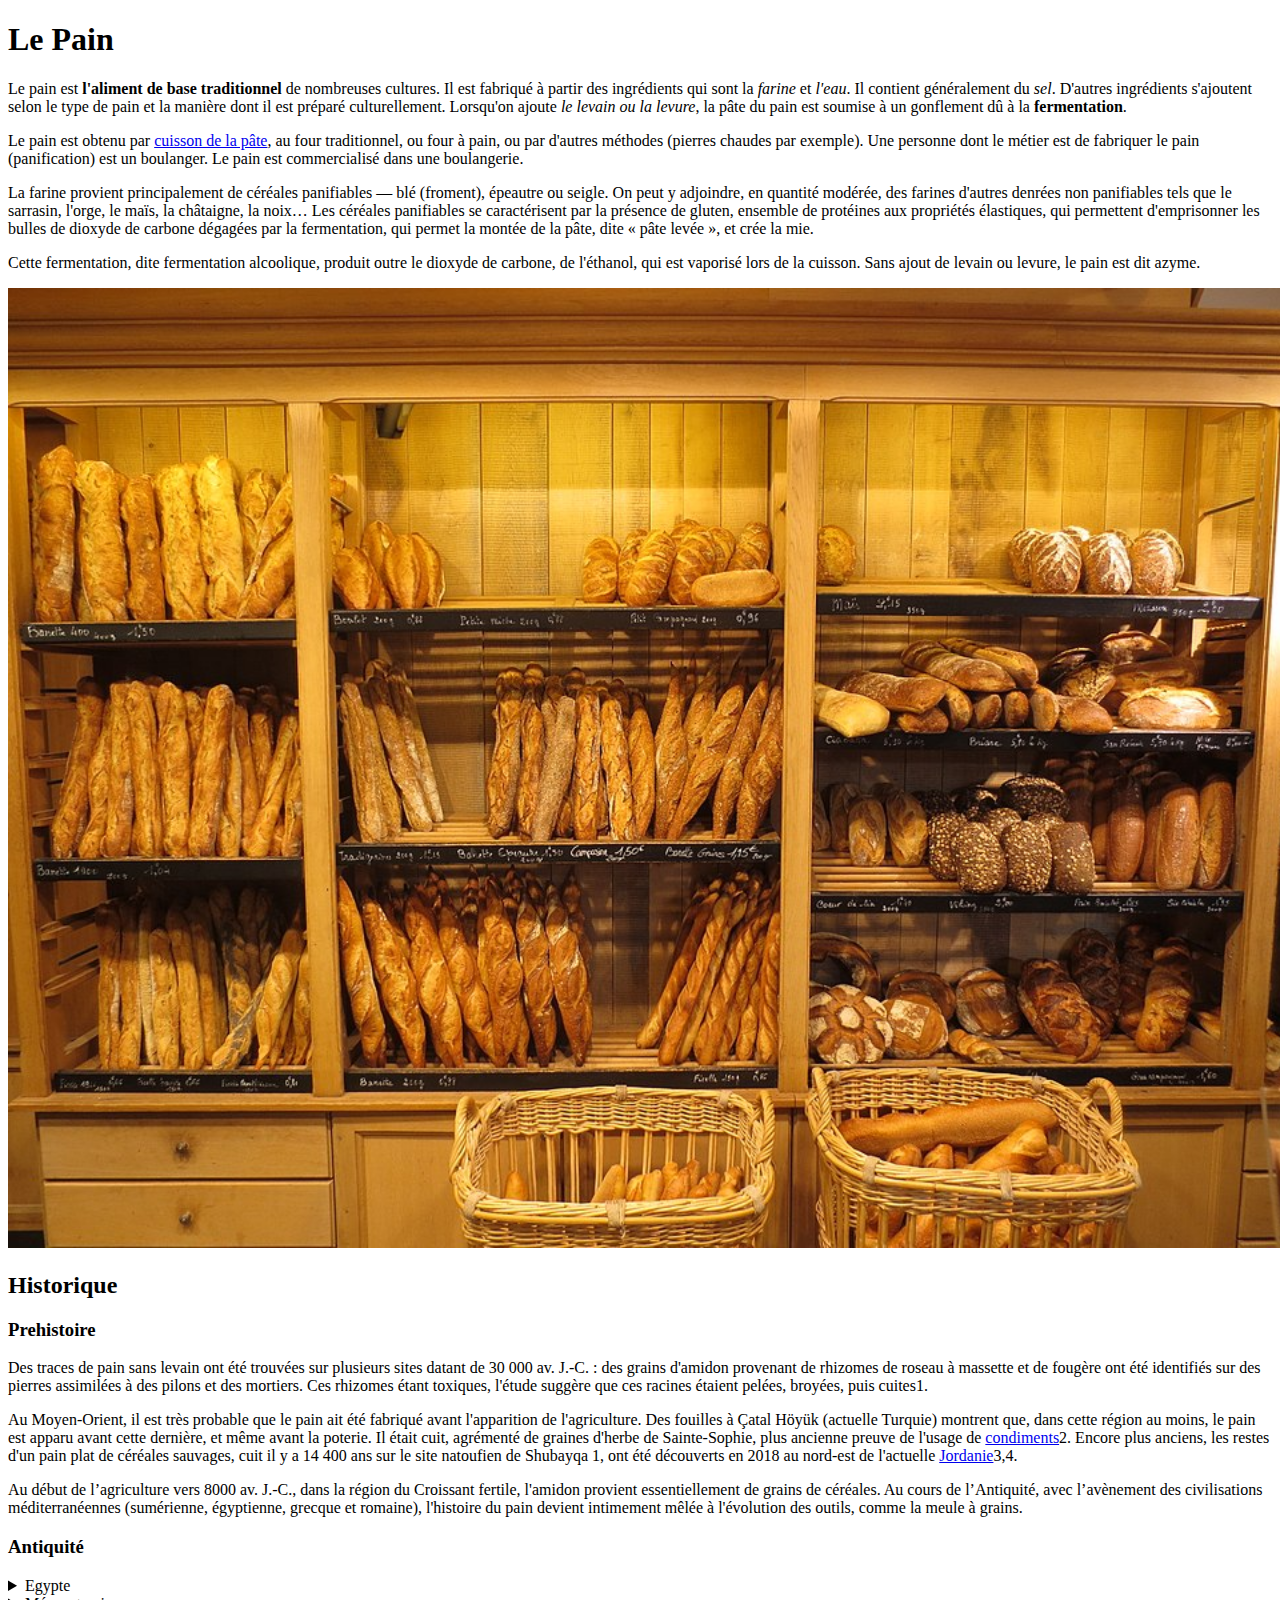
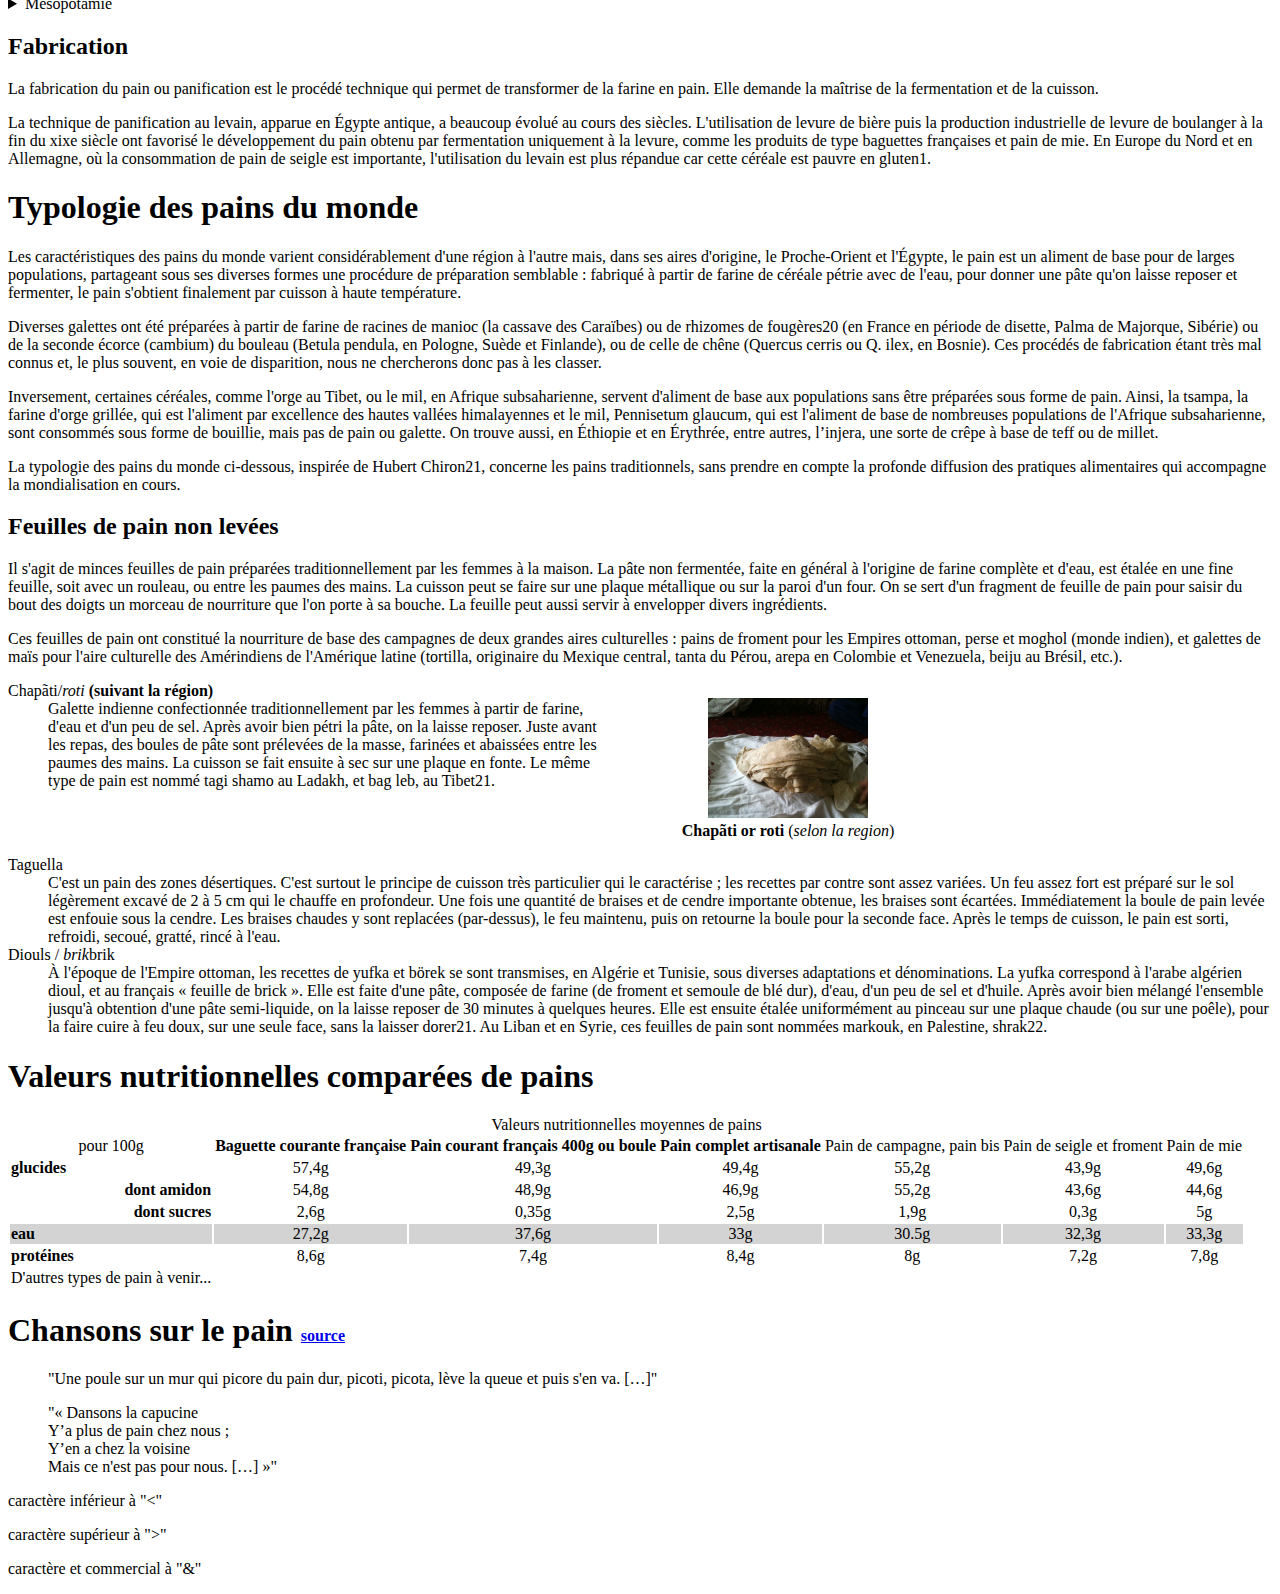
==== commit d79e22ba: "Add details and summary items" ====
--- a/index.html
+++ b/index.html
@@ -77,46 +77,52 @@
     comme la meule à grains.</p>
 
   <h3>Antiquité</h3>
-  <h4>Egypte</h4>
-  <p>
-    On attribue généralement l'invention du pain au levain aux Égyptiens alors que, des siècles plus tard, les Romains
-    se nourrissaient encore de bouillie5. Grands observateurs de la nature, les Égyptiens avaient compris qu'ils
-    pouvaient fabriquer du pain en mélangeant du grain écrasé, ou moulu, à l'eau du Nil, particulièrement riche en
-    limons, ceux-ci renfermant des agents de fermentation utilisés encore trois millénaires plus tard. Cette découverte
-    — laisser la pâte en attente, livrée à l'action des germes, puis oser la cuire —, donna aux habitants de la vallée
-    du Nil un ascendant considérable sur les peuples mangeurs de bouillie et de galette5.</p>
-
-  <p>
-    Les vestiges les plus reculés de pain remontent à l'époque prédynastique. Tout au long de l'histoire, les anciens
-    Égyptiens ont placé des provisions dans les tombes pour assurer au mort sa subsistance dans l'au-delà. Les
-    nécropoles de l'époque gerzéenne (-3650, -3400) ont conservé des restes de pain levé (Peters-Destéract6, 2005). Un
-    repas funéraire, bien conservé dans la tombe Saqqarah 3477 de la deuxième dynastie (-2850, -2647), contenait une
-    miche de pain triangulaire, faite de blé emmer7. Dans la tombe de Kha, à Deir el-Médineh (XVIIIe dynastie, -1550,
-    -1292), on a trouvé un échantillonnage presque complet des pains utilisés à l'époque. « Ils sont de forme ovale,
-    rebondis, à la croute luisante comme s'ils étaient sortis hier du four… Sont présents ceux de forme circulaire, plus
-    ou moins aplatis, comme les pains actuellement en usage en Égypte et d'autres formes variées imitant aussi des
-    éventails, des vases et des animaux comme le petit pain représentant une gazelle les pattes liéesN 1. »</p>
-
-  <p>
-    Si ces vestiges sont des témoignages directs précieux du savoir-faire égyptien, les bas-reliefs et les fresques
-    nous apprennent beaucoup plus sur les techniques de broyage du grain, du tamisage, de la préparation de la pâte au
-    levain et de sa cuisson6. Par exemple, la légende d'une scène de boulangerie appartenant à un mastaba de Giza, dans
-    laquelle la boulangère interpelle son compagnon, préposé au chauffage des fours, en ces mots : « Fais que ça chauffe
-    bien, car la pâte a reçu le heza. » Il semble que heza, après s'être appliqué au levain, ait désigné par la suite la
-    pâte levée.</p>
-
-  <h4>Mésopotamie</h4>
-  <p>
-    En Mésopotamie, les galettes d'une pâte non levée sont cuites en les appliquant sur les parois brûlantes du four.
-    L'épopée de Gilgamesh évoque la figure du boulanger qui pétrit, pour la déesse, « le pain cuit sous la cendre ». Le
-    pain au levain ne fait son apparition qu'au cours du premier millénaire avant notre ère8. Sa préparation plus longue
-    et plus délicate en fait un mets réservé pour certaines occasions.</p>
-  <p>
-    Les Sumériens consommaient une variété impressionnante de biscuits (ni.har.ra) et de galettes, à base de pâte à pain
-    levé. Prêtresses et scribes faisaient des libations et des sacrifices en offrant du pain aux divinités9. Plus de 200
-    variétés de « pains » ont été enregistrées dans un recueil de tablettes (Benno Lansberger) — selon les farines, les
-    modes de pétrissage, les ingrédients (avec pistaches et figues sèches, raisins secs, etc.), cuissons et
-    présentations.</p>
+  <!-- Add details/summary element for hide/display country info -->
+  <details>
+    <summary>Egypte</summary>
+    <p>
+      On attribue généralement l'invention du pain au levain aux Égyptiens alors que, des siècles plus tard, les Romains
+      se nourrissaient encore de bouillie5. Grands observateurs de la nature, les Égyptiens avaient compris qu'ils
+      pouvaient fabriquer du pain en mélangeant du grain écrasé, ou moulu, à l'eau du Nil, particulièrement riche en
+      limons, ceux-ci renfermant des agents de fermentation utilisés encore trois millénaires plus tard. Cette
+      découverte
+      — laisser la pâte en attente, livrée à l'action des germes, puis oser la cuire —, donna aux habitants de la vallée
+      du Nil un ascendant considérable sur les peuples mangeurs de bouillie et de galette5.</p>
+    <p>
+      Les vestiges les plus reculés de pain remontent à l'époque prédynastique. Tout au long de l'histoire, les anciens
+      Égyptiens ont placé des provisions dans les tombes pour assurer au mort sa subsistance dans l'au-delà. Les
+      nécropoles de l'époque gerzéenne (-3650, -3400) ont conservé des restes de pain levé (Peters-Destéract6, 2005). Un
+      repas funéraire, bien conservé dans la tombe Saqqarah 3477 de la deuxième dynastie (-2850, -2647), contenait une
+      miche de pain triangulaire, faite de blé emmer7. Dans la tombe de Kha, à Deir el-Médineh (XVIIIe dynastie, -1550,
+      -1292), on a trouvé un échantillonnage presque complet des pains utilisés à l'époque. « Ils sont de forme ovale,
+      rebondis, à la croute luisante comme s'ils étaient sortis hier du four… Sont présents ceux de forme circulaire,
+      plus
+      ou moins aplatis, comme les pains actuellement en usage en Égypte et d'autres formes variées imitant aussi des
+      éventails, des vases et des animaux comme le petit pain représentant une gazelle les pattes liéesN 1. »</p>
+    <p>
+      Si ces vestiges sont des témoignages directs précieux du savoir-faire égyptien, les bas-reliefs et les fresques
+      nous apprennent beaucoup plus sur les techniques de broyage du grain, du tamisage, de la préparation de la pâte au
+      levain et de sa cuisson6. Par exemple, la légende d'une scène de boulangerie appartenant à un mastaba de Giza,
+      dans
+      laquelle la boulangère interpelle son compagnon, préposé au chauffage des fours, en ces mots : « Fais que ça
+      chauffe
+      bien, car la pâte a reçu le heza. » Il semble que heza, après s'être appliqué au levain, ait désigné par la suite la pâte levée.</p>
+  </details>
+  <details>
+    <summary>Mésopotamie</summary>
+    <p>
+      En Mésopotamie, les galettes d'une pâte non levée sont cuites en les appliquant sur les parois brûlantes du four.
+      L'épopée de Gilgamesh évoque la figure du boulanger qui pétrit, pour la déesse, « le pain cuit sous la cendre ».
+      Le pain au levain ne fait son apparition qu'au cours du premier millénaire avant notre ère8. Sa préparation plus longue
+      et plus délicate en fait un mets réservé pour certaines occasions.</p>
+    <p>
+      Les Sumériens consommaient une variété impressionnante de biscuits (ni.har.ra) et de galettes, à base de pâte à pain
+      levé. Prêtresses et scribes faisaient des libations et des sacrifices en offrant du pain aux divinités9. Plus de 200
+      variétés de « pains » ont été enregistrées dans un recueil de tablettes (Benno Lansberger) — selon les farines, les
+      modes de pétrissage, les ingrédients (avec pistaches et figues sèches, raisins secs, etc.), cuissons et
+      présentations.</p>
+  </details>
+
 
   <h2 id="fabrication">Fabrication</h2>
   <p>
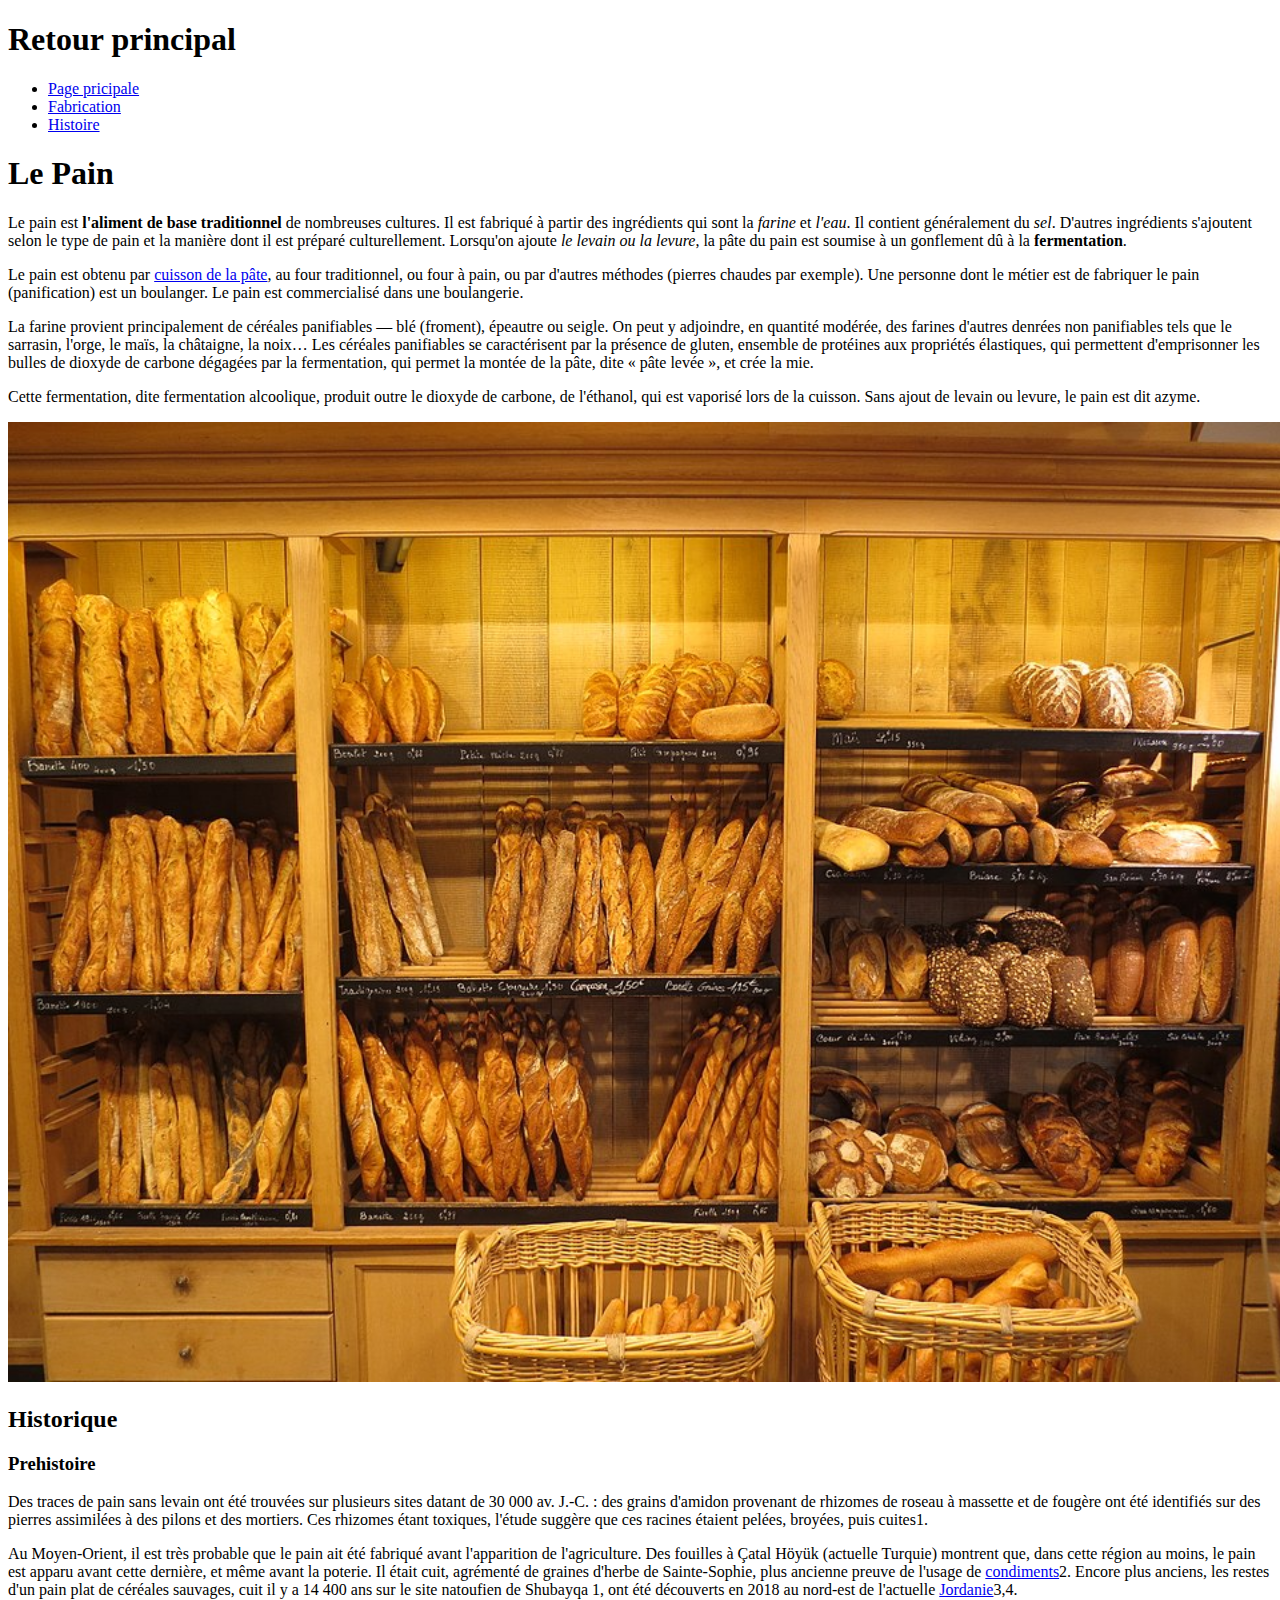
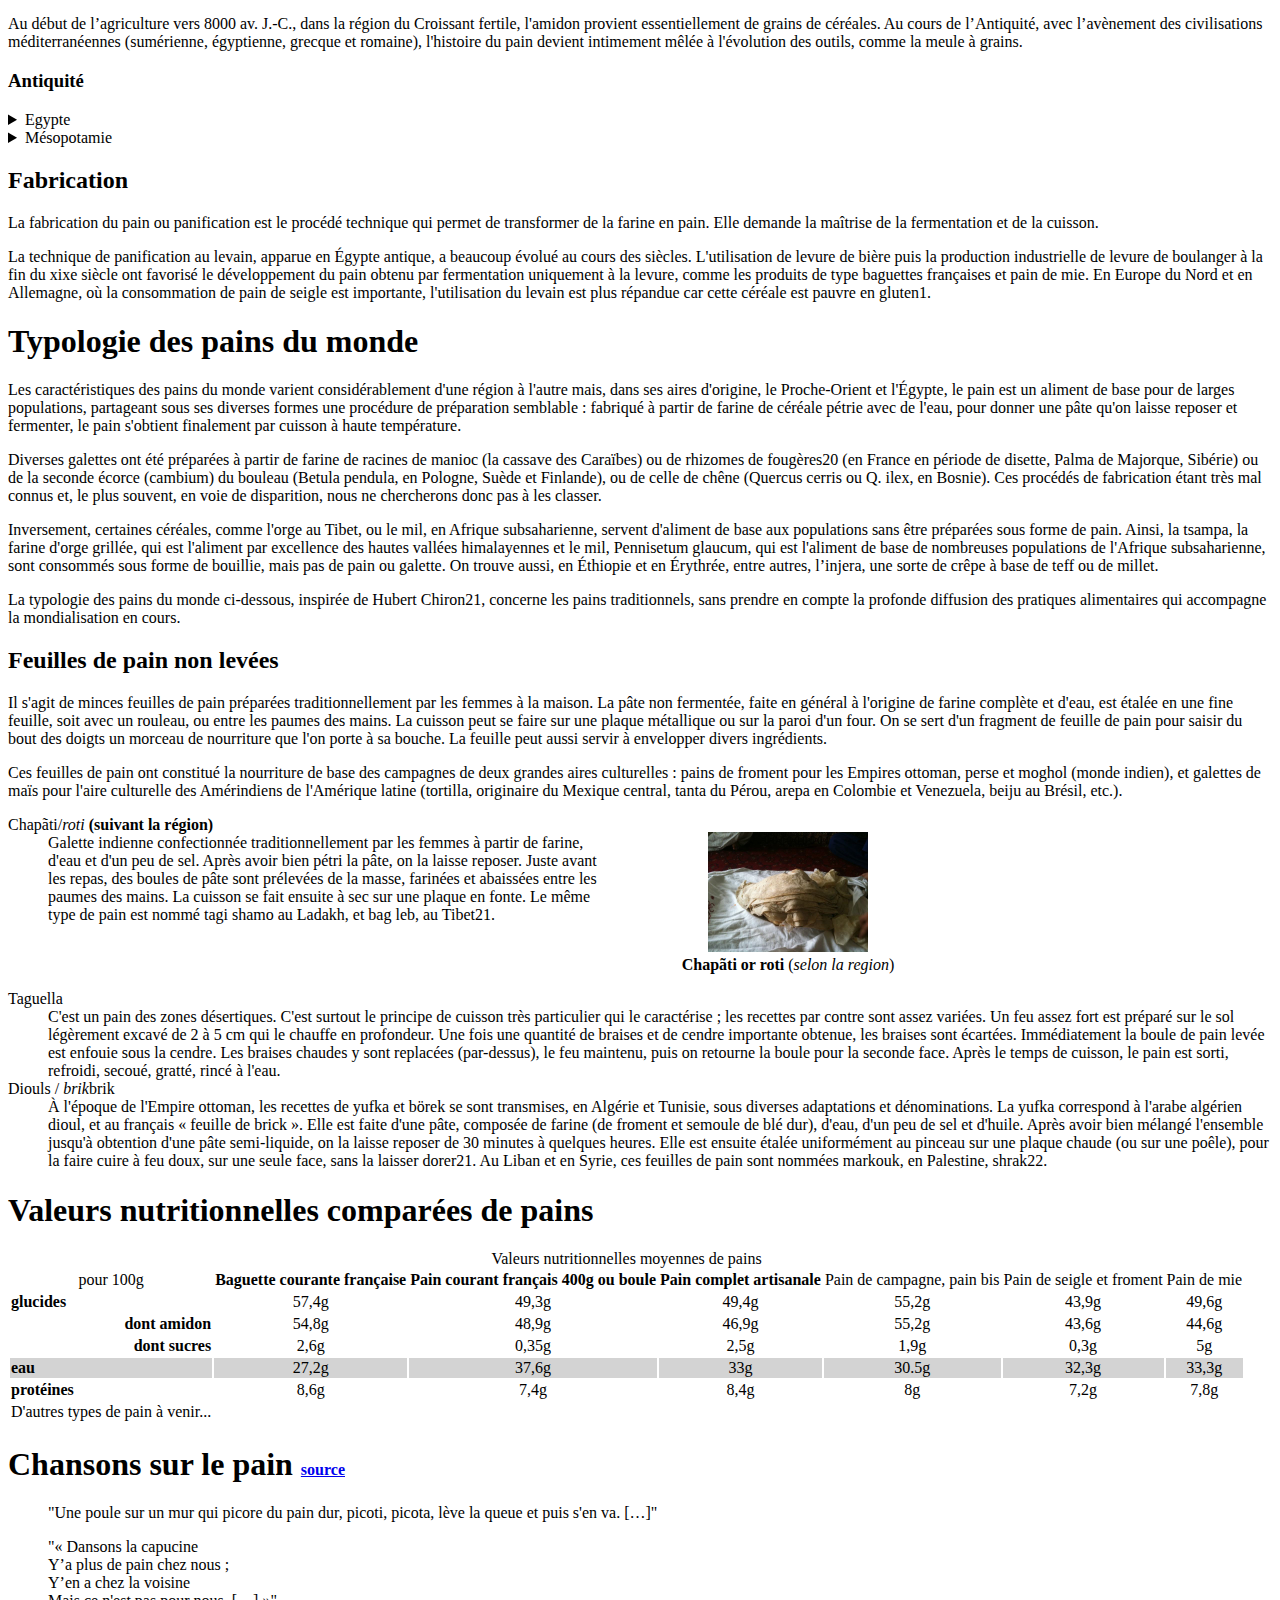
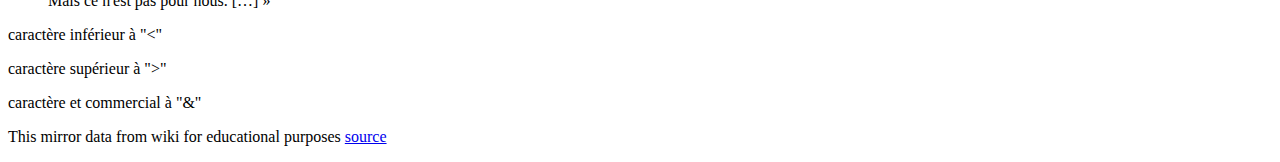
==== commit 8ba77f14: "Add nav and page footer" ====
--- a/index.html
+++ b/index.html
@@ -12,130 +12,178 @@
 </head>
 
 <body>
-  <h1>Le Pain</h1>
-  <p>
-    <!-- Use strong instead of b(old) and em(phasis) instead i(talic) to give sementics to text -->
-    <!-- use of class in tags extends the meaning of the highlighted element-->
-    Le pain est <b>l'aliment de base traditionnel</b> de nombreuses cultures. Il est fabriqué à partir des ingrédients
-    qui sont la <em class="ingredient">farine</em> et <em class="ingredient">l'eau</em>. Il contient généralement du <em
-      class="ingredient">sel</em>. D'autres ingrédients s'ajoutent selon le type de pain et la manière dont il est
-    préparé culturellement. Lorsqu'on ajoute <em class="ingredient">le levain ou la levure</em>, la pâte du pain est
-    soumise à un gonflement dû à la <strong class="technique">fermentation</strong>.
-  </p>
-  <p>
-    <!-- Link inside of the page by a fragment identifier 
-    There should be a tag in this page having a attribute id equal to the fragment identifier "fabrication" in the current case.
-    -->
-    Le pain est obtenu par <a href="index.html#fabrication">cuisson de la pâte</a>, au four traditionnel, ou four à
-    pain, ou par d'autres méthodes (pierres chaudes par exemple). Une personne dont le métier est de fabriquer le pain
-    (panification) est un boulanger. Le pain est commercialisé dans une boulangerie.
-  </p>
-  <p>
-    La farine provient principalement de céréales panifiables — blé (froment), épeautre ou seigle. On peut y adjoindre,
-    en quantité modérée, des farines d'autres denrées non panifiables tels que le sarrasin, l'orge, le maïs, la
-    châtaigne, la noix… Les céréales panifiables se caractérisent par la présence de gluten, ensemble de protéines aux
-    propriétés élastiques, qui permettent d'emprisonner les bulles de dioxyde de carbone dégagées par la fermentation,
-    qui permet la montée de la pâte, dite « pâte levée », et crée la mie.
-  </p>
-  <p>
-    Cette fermentation, dite fermentation alcoolique, produit outre le dioxyde de carbone, de l'éthanol, qui est
-    vaporisé lors de la cuisson. Sans ajout de levain ou levure, le pain est dit azyme.
-  </p>
+  <!-- the navigation item -->
+  <nav>
+    <h1>Retour principal</h1>
+    <ul>
+      <li><a href="index.html">Page pricipale</a></li>
+      <li><a href="fabrication.html">Fabrication</a></li>
+      <li><a href="histoire.html">Histoire</a></li>
+    </ul>
+  </nav>
+
+  <main>
+    <h1>Le Pain</h1>
+    <p>
+      <!-- Use strong instead of b(old) and em(phasis) instead i(talic) to give sementics to text -->
+      <!-- use of class in tags extends the meaning of the highlighted element-->
+      Le pain est <b>l'aliment de base traditionnel</b> de nombreuses cultures. Il est fabriqué à partir des ingrédients
+      qui sont la <em class="ingredient">farine</em> et <em class="ingredient">l'eau</em>. Il contient généralement du
+      <em class="ingredient">sel</em>. D'autres ingrédients s'ajoutent selon le type de pain et la manière dont il est
+      préparé culturellement. Lorsqu'on ajoute <em class="ingredient">le levain ou la levure</em>, la pâte du pain est
+      soumise à un gonflement dû à la <strong class="technique">fermentation</strong>.
+    </p>
+    <p>
+      <!-- Link inside of the page by a fragment identifier 
+      There should be a tag in this page having a attribute id equal to the fragment identifier "fabrication" in the current case.
+      -->
+      Le pain est obtenu par <a href="index.html#fabrication">cuisson de la pâte</a>, au four traditionnel, ou four à
+      pain, ou par d'autres méthodes (pierres chaudes par exemple). Une personne dont le métier est de fabriquer le pain
+      (panification) est un boulanger. Le pain est commercialisé dans une boulangerie.
+    </p>
+    <p>
+      La farine provient principalement de céréales panifiables — blé (froment), épeautre ou seigle. On peut y
+      adjoindre,
+      en quantité modérée, des farines d'autres denrées non panifiables tels que le sarrasin, l'orge, le maïs, la
+      châtaigne, la noix… Les céréales panifiables se caractérisent par la présence de gluten, ensemble de protéines aux
+      propriétés élastiques, qui permettent d'emprisonner les bulles de dioxyde de carbone dégagées par la fermentation,
+      qui permet la montée de la pâte, dite « pâte levée », et crée la mie.
+    </p>
+    <p>
+      Cette fermentation, dite fermentation alcoolique, produit outre le dioxyde de carbone, de l'éthanol, qui est
+      vaporisé lors de la cuisson. Sans ajout de levain ou levure, le pain est dit azyme.
+    </p>
+  </main>
+
 
   <!-- 
-    img tag declaring a set of images with different definition 
-    but the browser mostly download the highest definition available
-  -->
-  <!-- 
-    size attribute change the display size according to media size
-  -->
-  <img src="images/pain-sm.jpg" srcset="images/pain-md.jpg 960w,
-                images/pain-sm.jpg 640w" size="(min-size:700px) 800px, 50%" alt="pain">
-
-  <h2>Historique</h2>
-  <h3>Prehistoire</h3>
-  <p>
-    Des traces de pain sans levain ont été trouvées sur plusieurs sites datant de 30 000 av. J.-C. : des grains d'amidon
-    provenant de rhizomes de roseau à massette et de fougère ont été identifiés sur des pierres assimilées à des pilons
-    et des mortiers. Ces rhizomes étant toxiques, l'étude suggère que ces racines étaient pelées, broyées, puis cuites1.
-  </p>
-  <!-- For external links 
-    the transfer protocol can be omitted using just "//". In this case, the transfer will be done by the default protocol of the remote server
-  -->
-  <p>
-    Au Moyen-Orient, il est très probable que le pain ait été fabriqué avant l'apparition de l'agriculture. Des fouilles
-    à Çatal Höyük (actuelle Turquie) montrent que, dans cette région au moins, le pain est apparu avant cette dernière,
-    et même avant la poterie. Il était cuit, agrémenté de graines d'herbe de Sainte-Sophie, plus ancienne preuve de
-    l'usage de <a href="https://fr.wikipedia.org/wiki/Condiment">condiments</a>2. Encore plus anciens, les restes d'un
-    pain plat de céréales sauvages, cuit il y a 14 400 ans
-    sur le site natoufien de Shubayqa 1, ont été découverts en 2018 au nord-est de l'actuelle <a
-      href="//fr.wikipedia.org/wiki/Jordanie">Jordanie</a>3,4.</p>
-  <p>
-    Au début de l’agriculture vers 8000 av. J.-C., dans la région du Croissant fertile, l'amidon provient
-    essentiellement de grains de céréales. Au cours de l’Antiquité, avec l’avènement des civilisations méditerranéennes
-    (sumérienne, égyptienne, grecque et romaine), l'histoire du pain devient intimement mêlée à l'évolution des outils,
-    comme la meule à grains.</p>
-
-  <h3>Antiquité</h3>
-  <!-- Add details/summary element for hide/display country info -->
-  <details>
-    <summary>Egypte</summary>
-    <p>
-      On attribue généralement l'invention du pain au levain aux Égyptiens alors que, des siècles plus tard, les Romains
-      se nourrissaient encore de bouillie5. Grands observateurs de la nature, les Égyptiens avaient compris qu'ils
-      pouvaient fabriquer du pain en mélangeant du grain écrasé, ou moulu, à l'eau du Nil, particulièrement riche en
-      limons, ceux-ci renfermant des agents de fermentation utilisés encore trois millénaires plus tard. Cette
-      découverte
-      — laisser la pâte en attente, livrée à l'action des germes, puis oser la cuire —, donna aux habitants de la vallée
-      du Nil un ascendant considérable sur les peuples mangeurs de bouillie et de galette5.</p>
-    <p>
-      Les vestiges les plus reculés de pain remontent à l'époque prédynastique. Tout au long de l'histoire, les anciens
-      Égyptiens ont placé des provisions dans les tombes pour assurer au mort sa subsistance dans l'au-delà. Les
-      nécropoles de l'époque gerzéenne (-3650, -3400) ont conservé des restes de pain levé (Peters-Destéract6, 2005). Un
-      repas funéraire, bien conservé dans la tombe Saqqarah 3477 de la deuxième dynastie (-2850, -2647), contenait une
-      miche de pain triangulaire, faite de blé emmer7. Dans la tombe de Kha, à Deir el-Médineh (XVIIIe dynastie, -1550,
-      -1292), on a trouvé un échantillonnage presque complet des pains utilisés à l'époque. « Ils sont de forme ovale,
-      rebondis, à la croute luisante comme s'ils étaient sortis hier du four… Sont présents ceux de forme circulaire,
-      plus
-      ou moins aplatis, comme les pains actuellement en usage en Égypte et d'autres formes variées imitant aussi des
-      éventails, des vases et des animaux comme le petit pain représentant une gazelle les pattes liéesN 1. »</p>
-    <p>
-      Si ces vestiges sont des témoignages directs précieux du savoir-faire égyptien, les bas-reliefs et les fresques
-      nous apprennent beaucoup plus sur les techniques de broyage du grain, du tamisage, de la préparation de la pâte au
-      levain et de sa cuisson6. Par exemple, la légende d'une scène de boulangerie appartenant à un mastaba de Giza,
-      dans
-      laquelle la boulangère interpelle son compagnon, préposé au chauffage des fours, en ces mots : « Fais que ça
-      chauffe
-      bien, car la pâte a reçu le heza. » Il semble que heza, après s'être appliqué au levain, ait désigné par la suite la pâte levée.</p>
-  </details>
-  <details>
-    <summary>Mésopotamie</summary>
-    <p>
-      En Mésopotamie, les galettes d'une pâte non levée sont cuites en les appliquant sur les parois brûlantes du four.
-      L'épopée de Gilgamesh évoque la figure du boulanger qui pétrit, pour la déesse, « le pain cuit sous la cendre ».
-      Le pain au levain ne fait son apparition qu'au cours du premier millénaire avant notre ère8. Sa préparation plus longue
-      et plus délicate en fait un mets réservé pour certaines occasions.</p>
-    <p>
-      Les Sumériens consommaient une variété impressionnante de biscuits (ni.har.ra) et de galettes, à base de pâte à pain
-      levé. Prêtresses et scribes faisaient des libations et des sacrifices en offrant du pain aux divinités9. Plus de 200
-      variétés de « pains » ont été enregistrées dans un recueil de tablettes (Benno Lansberger) — selon les farines, les
-      modes de pétrissage, les ingrédients (avec pistaches et figues sèches, raisins secs, etc.), cuissons et
-      présentations.</p>
-  </details>
-
-
-  <h2 id="fabrication">Fabrication</h2>
-  <p>
-    La fabrication du pain ou panification est le procédé technique qui permet de transformer de la farine en pain. Elle
-    demande la maîtrise de la fermentation et de la cuisson.
-  </p>
-  <p>
-    La technique de panification au levain, apparue en Égypte antique, a beaucoup évolué au cours des siècles.
-    L'utilisation de levure de bière puis la production industrielle de levure de boulanger à la fin du xixe siècle ont
-    favorisé le développement du pain obtenu par fermentation uniquement à la levure, comme les produits de type
-    baguettes françaises et pain de mie. En Europe du Nord et en Allemagne, où la consommation de pain de seigle est
-    importante, l'utilisation du levain est plus répandue car cette céréale est pauvre en gluten1.
-  </p>
+    Add aside element for element that are sementically tangent to the main subject -->
+  <aside>
+    <!-- 
+      img tag declaring a set of images with different definition 
+      but the browser mostly download the highest definition available -->
+    <!-- size attribute change the display size according to media size -->
+    <img src="images/pain-sm.jpg" srcset="images/pain-md.jpg 960w,
+                images/pain-sm.jpg 640w" size="(max-size:700px) 100px, 20%" alt="pain">
+  </aside>
+
+  <!--
+    Encapsulate in article element contents that contribute to the subject
+    of the page but can be removed without changing purpose of the subject -->
+  <article>
+    <h2>Historique</h2>
+    <!-- Add section element for content separation 
+      article can be separated in sections as sections can be made of articles -->
+    <section>
+      <h3>Prehistoire</h3>
+      <p>
+        Des traces de pain sans levain ont été trouvées sur plusieurs sites datant de 30 000 av. J.-C. : des grains
+        d'amidon
+        provenant de rhizomes de roseau à massette et de fougère ont été identifiés sur des pierres assimilées à des
+        pilons
+        et des mortiers. Ces rhizomes étant toxiques, l'étude suggère que ces racines étaient pelées, broyées, puis
+        cuites1.
+      </p>
+      <!-- For external links 
+      the transfer protocol can be omitted using just "//". In this case, the transfer will be done by the default protocol of the remote server -->
+      <p>
+        Au Moyen-Orient, il est très probable que le pain ait été fabriqué avant l'apparition de l'agriculture. Des
+        fouilles
+        à Çatal Höyük (actuelle Turquie) montrent que, dans cette région au moins, le pain est apparu avant cette
+        dernière,
+        et même avant la poterie. Il était cuit, agrémenté de graines d'herbe de Sainte-Sophie, plus ancienne preuve de
+        l'usage de <a href="https://fr.wikipedia.org/wiki/Condiment">condiments</a>2. Encore plus anciens, les restes
+        d'un
+        pain plat de céréales sauvages, cuit il y a 14 400 ans
+        sur le site natoufien de Shubayqa 1, ont été découverts en 2018 au nord-est de l'actuelle <a
+          href="//fr.wikipedia.org/wiki/Jordanie">Jordanie</a>3,4.</p>
+      <p>
+        Au début de l’agriculture vers 8000 av. J.-C., dans la région du Croissant fertile, l'amidon provient
+        essentiellement de grains de céréales. Au cours de l’Antiquité, avec l’avènement des civilisations
+        méditerranéennes
+        (sumérienne, égyptienne, grecque et romaine), l'histoire du pain devient intimement mêlée à l'évolution des
+        outils,
+        comme la meule à grains.</p>
+    </section>
+
+    <section>
+      <h3>Antiquité</h3>
+      <!-- Add details/summary element for hide/display country info -->
+      <details>
+        <summary>Egypte</summary>
+        <p>
+          On attribue généralement l'invention du pain au levain aux Égyptiens alors que, des siècles plus tard, les
+          Romains
+          se nourrissaient encore de bouillie5. Grands observateurs de la nature, les Égyptiens avaient compris qu'ils
+          pouvaient fabriquer du pain en mélangeant du grain écrasé, ou moulu, à l'eau du Nil, particulièrement riche en
+          limons, ceux-ci renfermant des agents de fermentation utilisés encore trois millénaires plus tard. Cette
+          découverte
+          — laisser la pâte en attente, livrée à l'action des germes, puis oser la cuire —, donna aux habitants de la
+          vallée
+          du Nil un ascendant considérable sur les peuples mangeurs de bouillie et de galette5.</p>
+        <p>
+          Les vestiges les plus reculés de pain remontent à l'époque prédynastique. Tout au long de l'histoire, les
+          anciens
+          Égyptiens ont placé des provisions dans les tombes pour assurer au mort sa subsistance dans l'au-delà. Les
+          nécropoles de l'époque gerzéenne (-3650, -3400) ont conservé des restes de pain levé (Peters-Destéract6, 2005).
+          Un
+          repas funéraire, bien conservé dans la tombe Saqqarah 3477 de la deuxième dynastie (-2850, -2647), contenait une
+          miche de pain triangulaire, faite de blé emmer7. Dans la tombe de Kha, à Deir el-Médineh (XVIIIe dynastie,
+          -1550,
+          -1292), on a trouvé un échantillonnage presque complet des pains utilisés à l'époque. « Ils sont de forme ovale,
+          rebondis, à la croute luisante comme s'ils étaient sortis hier du four… Sont présents ceux de forme circulaire,
+          plus
+          ou moins aplatis, comme les pains actuellement en usage en Égypte et d'autres formes variées imitant aussi des
+          éventails, des vases et des animaux comme le petit pain représentant une gazelle les pattes liéesN 1. »</p>
+        <p>
+          Si ces vestiges sont des témoignages directs précieux du savoir-faire égyptien, les bas-reliefs et les fresques
+          nous apprennent beaucoup plus sur les techniques de broyage du grain, du tamisage, de la préparation de la pâte
+          au
+          levain et de sa cuisson6. Par exemple, la légende d'une scène de boulangerie appartenant à un mastaba de Giza,
+          dans
+          laquelle la boulangère interpelle son compagnon, préposé au chauffage des fours, en ces mots : « Fais que ça
+          chauffe
+          bien, car la pâte a reçu le heza. » Il semble que heza, après s'être appliqué au levain, ait désigné par la
+          suite la pâte levée.</p>
+      </details>
+      <details>
+        <summary>Mésopotamie</summary>
+        <p>
+          En Mésopotamie, les galettes d'une pâte non levée sont cuites en les appliquant sur les parois brûlantes du
+          four.
+          L'épopée de Gilgamesh évoque la figure du boulanger qui pétrit, pour la déesse, « le pain cuit sous la cendre ».
+          Le pain au levain ne fait son apparition qu'au cours du premier millénaire avant notre ère8. Sa préparation plus
+          longue
+          et plus délicate en fait un mets réservé pour certaines occasions.</p>
+        <p>
+          Les Sumériens consommaient une variété impressionnante de biscuits (ni.har.ra) et de galettes, à base de pâte à
+          pain
+          levé. Prêtresses et scribes faisaient des libations et des sacrifices en offrant du pain aux divinités9. Plus de
+          200
+          variétés de « pains » ont été enregistrées dans un recueil de tablettes (Benno Lansberger) — selon les farines,
+          les
+          modes de pétrissage, les ingrédients (avec pistaches et figues sèches, raisins secs, etc.), cuissons et
+          présentations.</p>
+      </details>
+    </section>
+  </article>
+
+  <article>
+    <h2 id="fabrication">Fabrication</h2>
+    <p>
+      La fabrication du pain ou panification est le procédé technique qui permet de transformer de la farine en pain.
+      Elle
+      demande la maîtrise de la fermentation et de la cuisson.
+    </p>
+    <p>
+      La technique de panification au levain, apparue en Égypte antique, a beaucoup évolué au cours des siècles.
+      L'utilisation de levure de bière puis la production industrielle de levure de boulanger à la fin du xixe siècle
+      ont
+      favorisé le développement du pain obtenu par fermentation uniquement à la levure, comme les produits de type
+      baguettes françaises et pain de mie. En Europe du Nord et en Allemagne, où la consommation de pain de seigle est
+      importante, l'utilisation du levain est plus répandue car cette céréale est pauvre en gluten1.
+    </p>
+  </article>
 
   <h1>Typologie des pains du monde</h1>
   <p>
@@ -324,6 +372,13 @@
   <p>
     caractère et commercial à "&amp;"
   </p>
+
+  <!-- Footer element of the page. 
+    It needs to be positioned at the end to be displayed at the bottom -->
+  <footer>
+    <p>This mirror data from wiki for educational purposes 
+      <a href="https://fr.wikipedia.org/wiki/Pain" target="_blank">source</a></p>
+  </footer>
 </body>
 
 </html>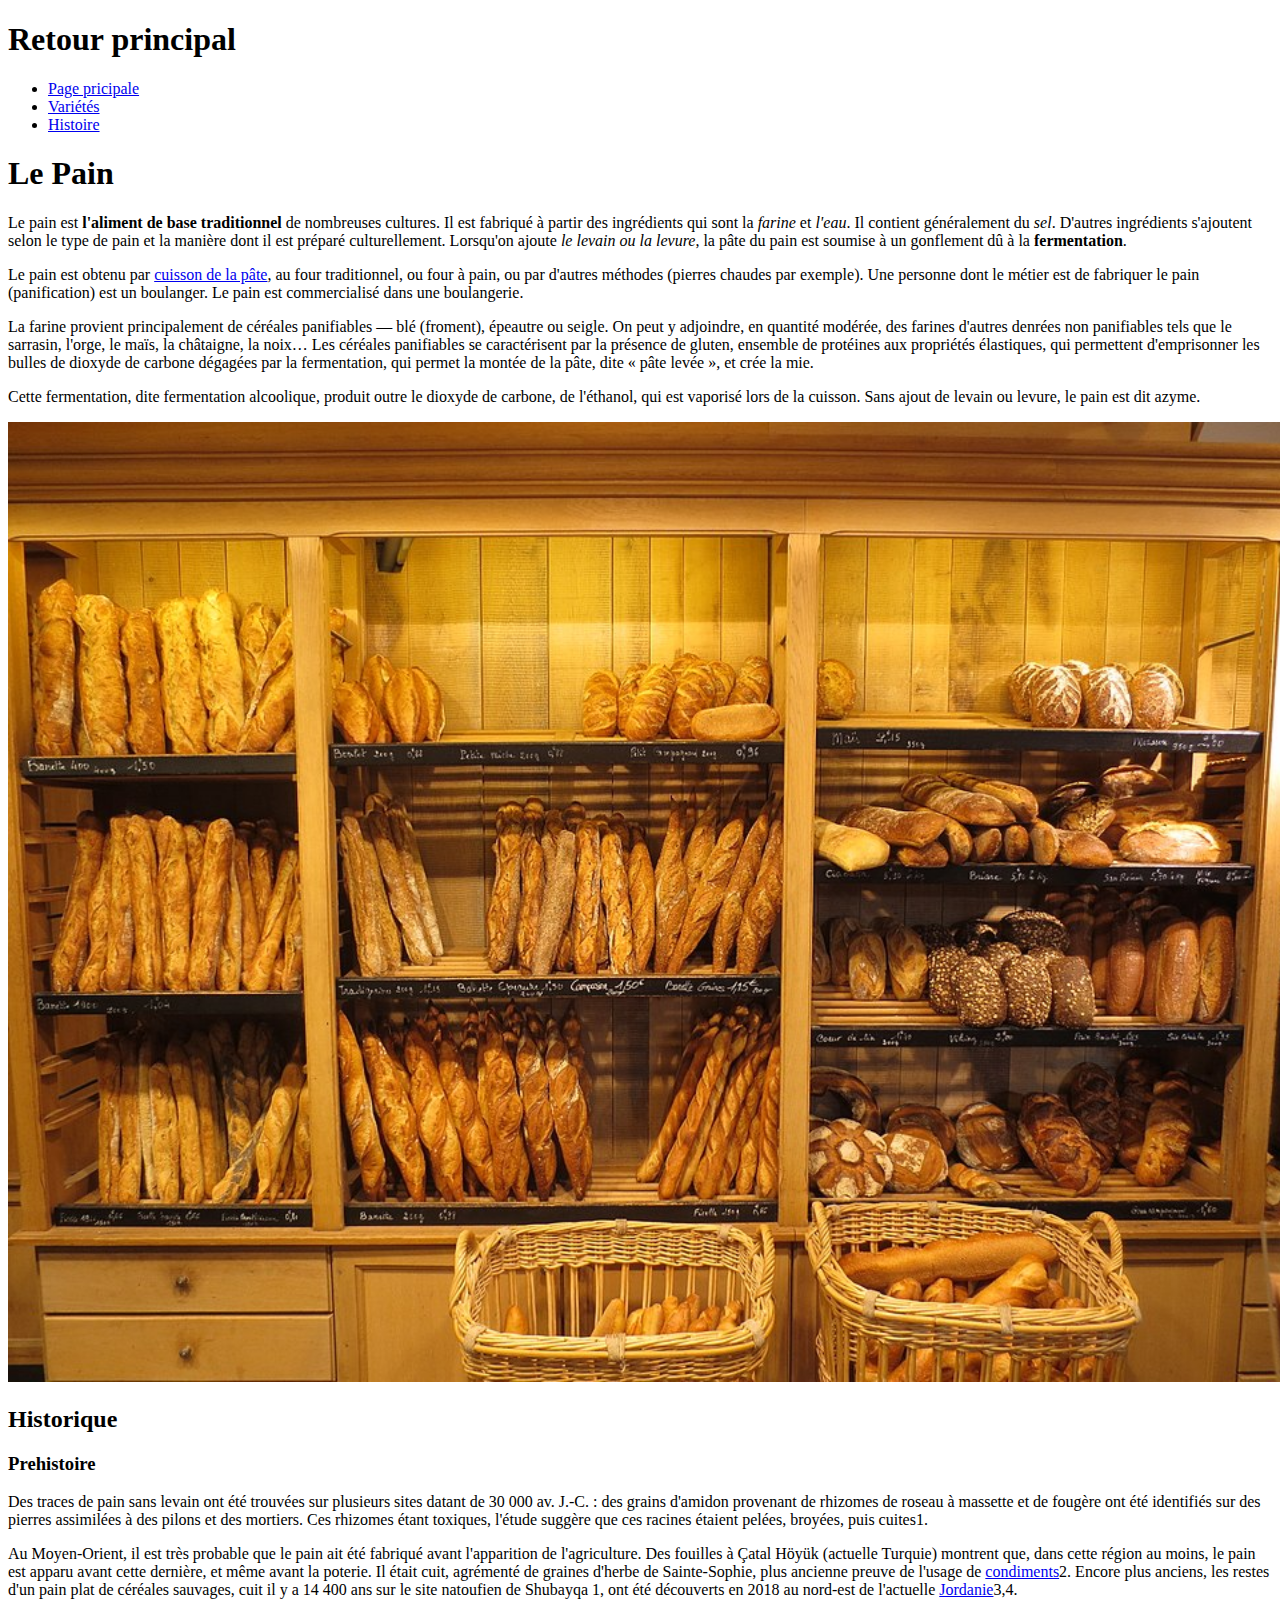
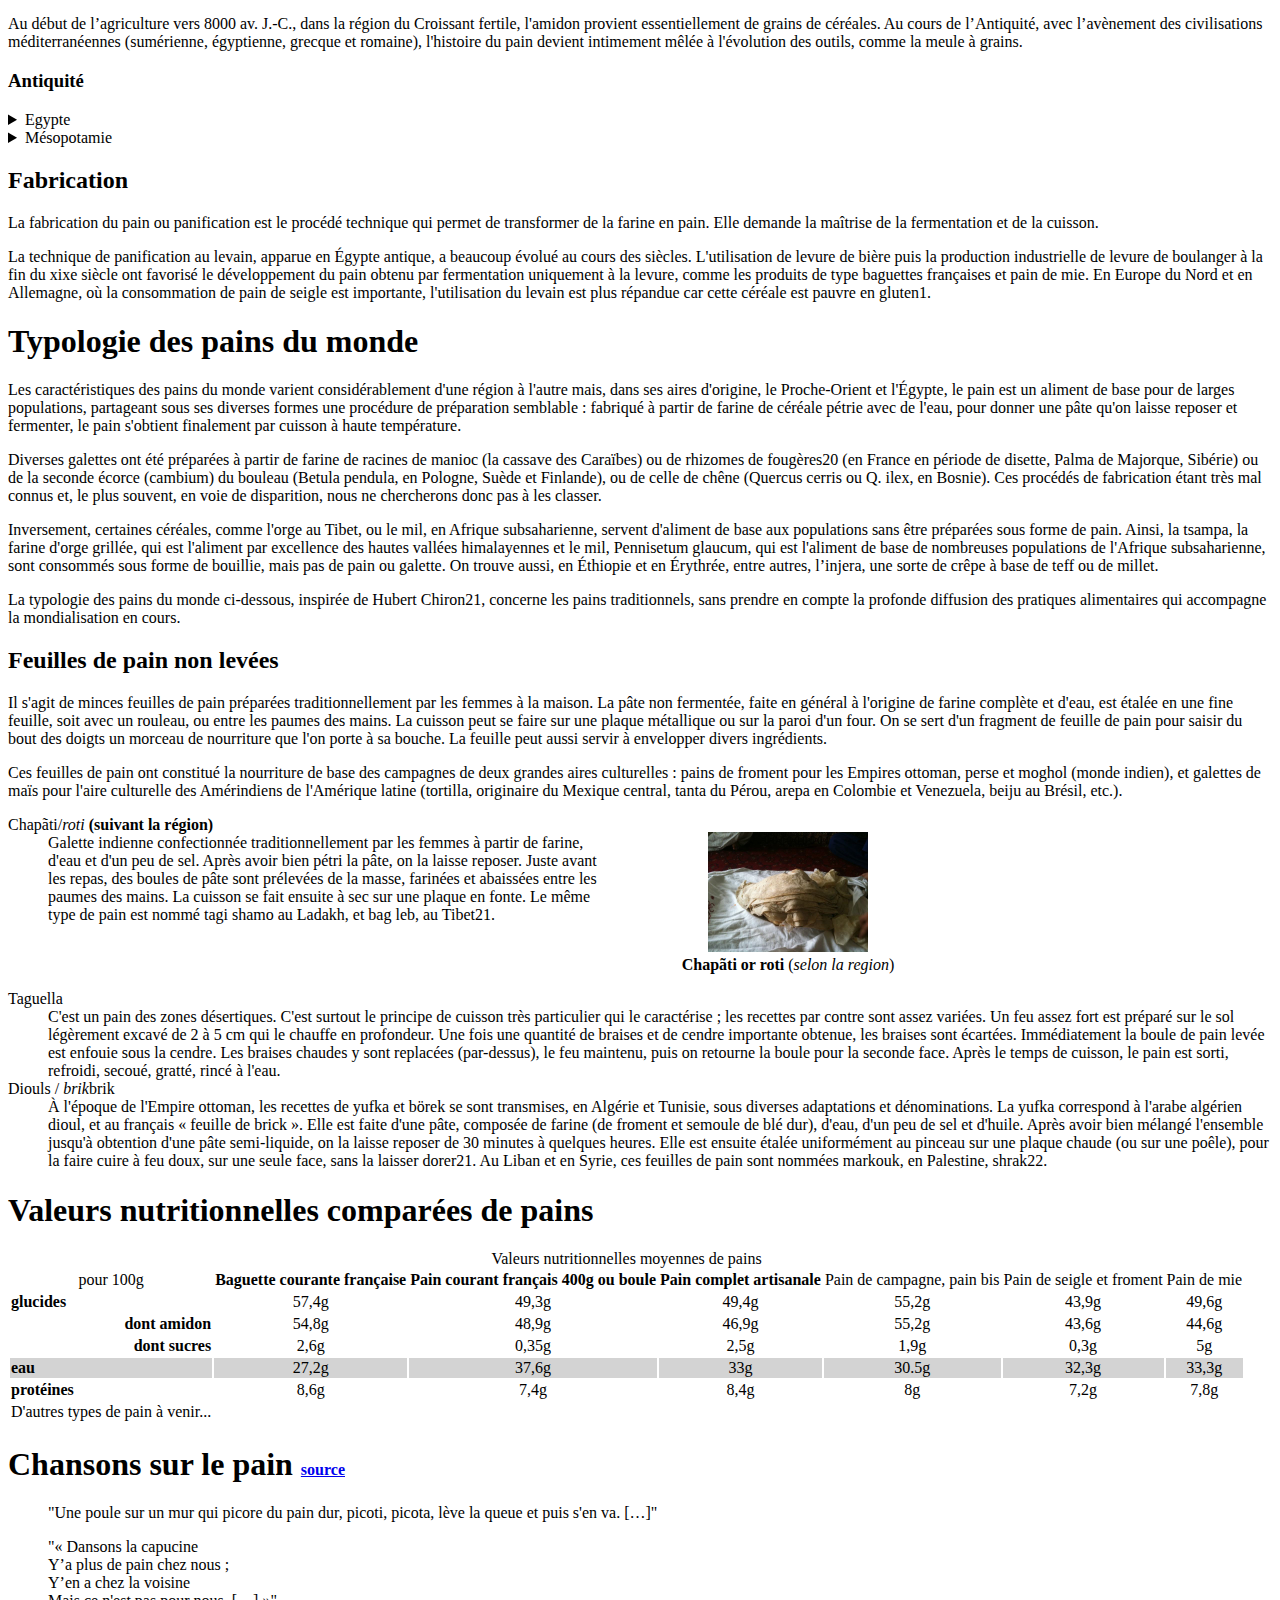
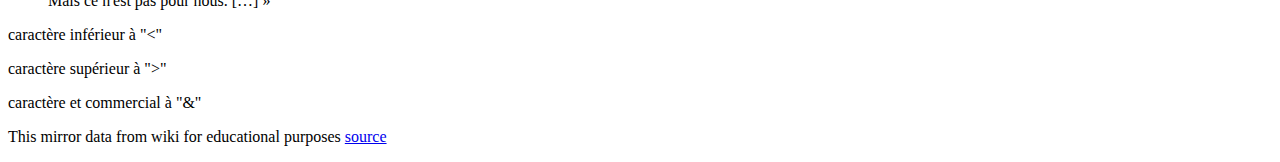
==== commit 0bd530dd: "Change Fabrication to Typologie and edit page" ====
--- a/index.html
+++ b/index.html
@@ -17,7 +17,7 @@
     <h1>Retour principal</h1>
     <ul>
       <li><a href="index.html">Page pricipale</a></li>
-      <li><a href="fabrication.html">Fabrication</a></li>
+      <li><a href="varietes.html">Variétés</a></li>
       <li><a href="histoire.html">Histoire</a></li>
     </ul>
   </nav>
@@ -240,7 +240,7 @@
           de la masse, farinées et abaissées entre les paumes des mains. La cuisson se fait ensuite à sec sur une plaque
           en fonte. Le même type de pain est nommé tagi shamo au Ladakh, et bag leb, au Tibet21.</dd>
       </div>
-      <!-- Add a figure and its caption -->
+
       <figure id="pain_chapati" style="align-items:center;text-align:center">
         <img src="images/roti-640.jpg" width="160px" alt="pain Chapati ou roti">
         <figcaption>
